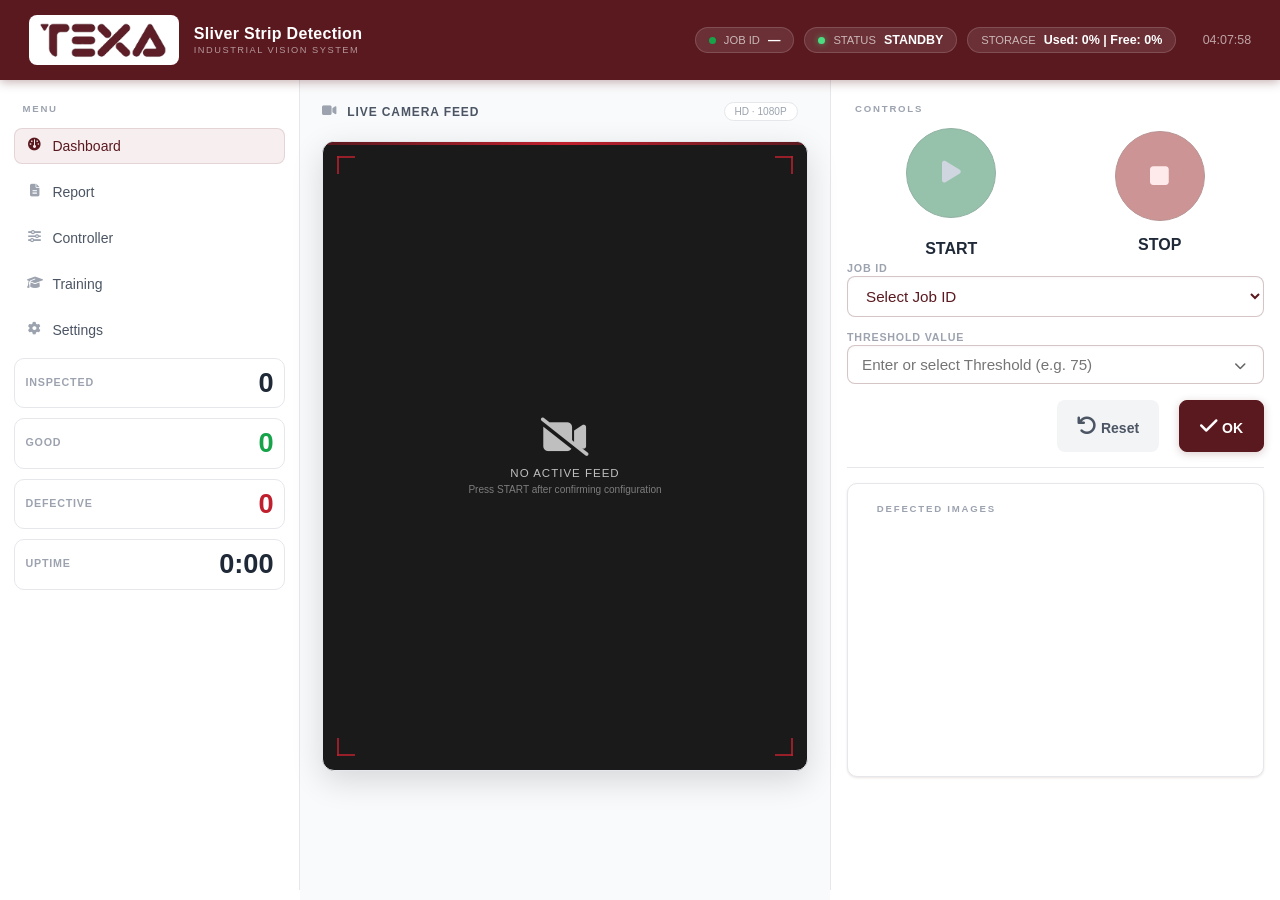
==== templates/index.html @ 08e56b97 "fix: clean up whitespace in index.html(test push)" ====
<!doctype html>
<html lang="en">
  <head>
    <meta charset="UTF-8" />
    <meta name="viewport" content="width=device-width, initial-scale=1.0" />
    <title>Sliver Strip Detection</title>
    <link rel="stylesheet" href="../static/css/all.min.css" />
    <link rel="stylesheet" href="../static/css/style.css" />
    <script src="qrc:///qtwebchannel/qwebchannel.js"></script>
  </head>
  <body>
    <!-- HEADER --> 
    <header>
      <div class="logo-icon">
        <a href="index.html">
          <img src="../static/img/logo/logo.png" alt="" />
        </a>
      </div> 
      <div class="brand">
        <div class="brand-name">Sliver Strip Detection</div>
        <div class="brand-sub">Industrial Vision System</div>
      </div>

      <div class="header-pills">
        <div class="pill">
          <span
            class="pill-dot"
            id="jobColorDot"
            style="background: #16a34a"
          ></span>
          <span class="pill-lbl">JOB ID</span>
          <span class="pill-val" id="jobIdLabel">—</span>
        </div>
        <div class="pill">
          <span class="pill-dot live" id="statusDot"></span>
          <span class="pill-lbl">STATUS</span>
          <span class="pill-val" id="statusLabel">STANDBY</span>
        </div>
        <div class="pill">
          <span class="pill-lbl">STORAGE</span>
          <span class="pill-val" id="storageLabel">Used: 0% | Free: 0%</span>
        </div>
        <!-- <div class="pill">
          <span class="pill-lbl">DEFECTS</span>
          <span class="pill-val" id="hdrDefects">0</span>
        </div> -->

        <!-- <div class="pill">
          <span class="pill-lbl">ACCURACY</span>
          <span class="pill-val">98.4%</span>
        </div> -->
      </div>

      <div class="hdr-clock" id="clock">--:--:--</div>
    </header>

    <!-- LAYOUT -->
    <div class="container">
      <!-- LEFT SIDEBAR -->
      <aside>
        <div class="sec-lbl">Menu</div>
        <a href="index.html" class="nav-btn active" id="menuDashboard">
          <i class="fa-solid fa-gauge"></i> Dashboard
        </a>
        <div class="nav-btn" onclick="bridge?.goReport()" id="menuReport">
          <i class="fas fa-file-lines"></i> Report
        </div>
        <button
          class="nav-btn"
          onclick="showToast('Controller panel opening...', 3000)"
          id="menuController"
        >
          <i class="fas fa-sliders"></i> Controller
        </button>
        <div _href="training.html" onclick="bridge?.goTraining()" class="nav-btn" id="menuTraining">
          <i class="fas fa-graduation-cap"></i> Training
        </div>
        <button class="nav-btn" onclick="openSettings()" id="menuSettings">
          <i class="fas fa-gear"></i> Settings
        </button>

        <div class="metrics-row">
          <div class="metric">
            <div class="m-label">Inspected</div>
            <div class="m-val" id="inspectedCount">0</div>
          </div>
          <div class="metric">
            <div class="m-label">Good</div>
            <div class="m-val good" id="goodCount">0</div>
          </div>
          <div class="metric">
            <div class="m-label">Defective</div>
            <div class="m-val bad" id="badCount">0</div>
          </div>
          <div class="metric">
            <div class="m-label">Uptime</div>
            <div class="m-val" id="uptimeVal">0:00</div>
          </div>
        </div>
      </aside>

      <!-- MAIN -->
      <main>
        <div class="feed-bar">
          <div class="feed-title">
            <i class="fas fa-video"></i> Live Camera Feed
          </div>
          <div class="badge-row">
            <span class="badge">HD · 1080P</span>
            <span class="badge live-badge" id="liveBadge" style="display: none">
              <i class="fas fa-circle" style="font-size: 0.42rem"></i> LIVE
            </span>
            <!-- <span class="badge">30 FPS</span> -->
          </div>
        </div>

        <div class="camera-wrap">
          <div class="cm tl"></div>
          <div class="cm tr"></div>
          <div class="cm bl"></div>
          <div class="cm br"></div>

          <div class="no-feed" id="noFeed">
            <i class="fas fa-video-slash"></i>
            <p>NO ACTIVE FEED</p>
            <span>Press START after confirming configuration</span>
          </div>

          <!-- Live Camera Feed - Changed to <video> for webcam -->
          <video
            id="videoFeed"
            autoplay
            playsinline
            style="
               display: none;
              position: absolute;
              inset: 0;
              width: 100%;
              height: 100%;
              object-fit: contain;
              z-index: 2;
            "
            alt="Live Camera Feed"
          ></video>
        </div>

        <!-- Defect Modal -->
        <div id="defectModal" class="modal">
          <div class="modal-box" style="width: 86%; max-width: 980px">
            <div class="modal-head">
              <i class="fas fa-bug"></i>
              <div class="modal-head-title">Defect Viewer</div>
              <div
                id="defectModalPosition"
                style="margin-left: auto; font-size: 0.9rem; opacity: 0.8"
              ></div>
            </div>
            <div
              class="modal-body"
              style="
                padding: 1rem;
                text-align: center;
                background: #0a0a0a;
                min-height: 60vh;
                display: flex;
                align-items: center;
                justify-content: center;
                position: relative;
              "
            >
              <button
                id="prevDefect"
                class="defect-nav prev"
                onclick="changeDefect(-1)"
              >
                <i class="fas fa-chevron-left"></i>
              </button>
              <div class="image-viewer" id="imageViewer"><img id="defectModalImage" /></div>
              <button
                id="nextDefect"
                class="defect-nav next"
                onclick="changeDefect(1)"
              >
                <i class="fas fa-chevron-right"></i>
              </button>
            </div>
            <div
              class="modal-foot"
              style="justify-content: space-between; padding: 1rem 1.5rem"
            >
              <div>
                <button id="resetBtn" class="btn-m primary">
                  <i class="fas fa-rotate-right"></i>
                </button>
                <button id="zoomInBtn" class="btn-m primary">
                  <i class="fas fa-search-plus"></i>
                </button>
                <button id="zoomOutBtn" class="btn-m primary">
                  <i class="fas fa-search-minus"></i>
                </button>
              </div>
              <div>
                <button class="btn-m ghost close" onclick="closeDefectModal()">
                  Close
                </button>
              </div>
            </div>
          </div>
        </div>
      </main>

      <!-- RIGHT SIDEBAR -->
      <aside class="right">
        <div class="sec-lbl">Controls</div>

        <div class="start_stop_flex">
          <div class="start_name_flex">
            <button
              class="btn-start"
              id="startBtn"
              onclick="startDetection()"
              disabled
            >
              <i class="fas fa-play"></i>
            </button>
            <p>Start</p>
          </div>
          <div class="start_name_flex">
            <button
              class="btn-stop"
              id="stopBtn"
              onclick="stopDetection()"
              disabled
            >
              <i class="fas fa-stop"></i>
            </button>
            <p>Stop</p>
          </div>
        </div>

        <div class="input_flex_div">
          <div>
            <label class="m-label mt-2">Job ID</label>
            <select
              id="jobIdInput"
              class="index_select"
             
            >
              <option value="" disabled selected hidden>Select Job ID</option>
              <!-- Options populated dynamically from bridge.getAppConfig() via JS -->
            </select>
          </div>

          <div>
            <label class="m-label mt-2">Threshold Value</label>

            <!-- Hybrid Threshold Container -->
            <div class="hybrid-threshold" style="position: relative">
              <input
                type="text"
                id="thresholdInput"
                class="index_input"
                placeholder="Enter or select Threshold (e.g. 75)"
                onkeypress="return onlyNumber(event);"
                oninput="this.value = this.value.replace(/[^0-9]/g, '')"
                autocomplete="off"
              />

              <button
                type="button"
                class="dropdown-arrow"
                onclick="toggleSuggestions()"
              >
                <i style="font-size: 12px" class="fas fa-chevron-down"></i>
              </button>

              <div
                id="thresholdSuggestionsDiv"
                class="custom-suggestions"
              ></div>
            </div>
          </div>
        </div>

        <!-- Save Button -->
        <!-- New OK + Reset Buttons -->
        <div
          style="
            margin-top: 16px;
            text-align: end;
            display: flex;
            gap: 10px;
            justify-content: flex-end;
          "
        >
          <button class="btn-m ghost" id="resetConfigBtn" onclick="resetConfig()">
            <i class="fas fa-undo"></i> Reset
          </button>
          <button class="btn-m primary" id="okBtn" onclick="confirmConfig()">
            <i class="fas fa-check"></i> OK
          </button>
        </div>

        <div class="divider mtb-3"></div>

        <div class="defects-section">
          <div class="feed-bar" style="margin-bottom: 0.6rem">
            <div class="sec-lbl">Defected Images</div>
          </div>
          <div
            style="position: relative; overflow-x: auto; padding-bottom: 10px"
          >
            <div
              class="defects-slider"
              id="defectsSlider"
              style="display: flex; flex-wrap: wrap; gap: 12px"
            >
              <!-- Thumbnails will be added by JS -->
            </div>
          </div>
        </div>
      </aside>
    </div>

    <!-- TOAST -->
    <div id="toast" class="toast"><span id="toastMessage"></span></div>

    <!-- SETTINGS MODAL -->
    <div id="settingsModal" class="modal">
      <div class="modal-box">
        <div class="modal-head">
          <i class="fas fa-gear"></i>
          <div class="modal-head-title">Detection Settings</div>
        </div>
        <div class="modal-body">
          <!-- Tabs -->
          <div class="modal-tabs">
            <button class="modal-tab active" onclick="switchTab('detection')">
              Detection Mode
            </button>
            <button class="modal-tab" onclick="switchTab('threshold')">
              Threshold
            </button>
          </div>
          <!-- Detection Mode Tab Content -->
          <div id="detectionTab" class="tab-content active">
            <span class="sel-lbl" style="display: block; margin-bottom: 8px"
              >Detection Mode</span
            >

            <div class="mode-toggle">
              <input
                type="radio"
                name="mode"
                id="modeDefault"
                value="default"
                checked
                onchange="toggleManual()"
              />
              <label for="modeDefault">Default</label>
              <input
                type="radio"
                name="mode"
                id="modeManual"
                value="manual"
                onchange="toggleManual()"
              />
              <label for="modeManual">Manual</label>
            </div>
            <div id="defaultInfo" style="margin: 12px 0 4px">
              <input
                type="text"
                id="currentModeDisplay"
                value="6.3.1"
                readonly
                style="
                  width: 100%;
                  padding: 11px 14px;
                  font-size: 0.95rem;
                  font-weight: 500;
                  border: 1px solid rgba(90, 25, 31, 0.25);
                  border-radius: 8px;
                  background: #fefefe;
                  color: var(--primary);
                  cursor: default;
                  box-shadow: inset 0 1px 3px rgba(0, 0, 0, 0.03);
                "
              />
              <p
                style="
                  font-size: 0.74rem;
                  color: var(--gray-500);
                  margin-top: 10px;
                  text-align: center;
                "
              >
                Mode is locked to Default in current system configuration
              </p>
            </div>
            <div id="manualControls" style="display: none">
              <div class="slider-block">
                <div class="slider-row">
                  <div class="slider-top">
                    <span class="slider-name">Exposure</span>
                    <input
                      type="number"
                      id="lowerValue"
                      class="slider-num"
                      value="35"
                      min="0"
                      max="100"
                      oninput="
                        document.getElementById('lowerSlider').value =
                          this.value
                      "
                    />
                  </div>
                  <input
                    type="range"
                    id="lowerSlider"
                    min="0"
                    max="100"
                    value="35"
                    oninput="
                      document.getElementById('lowerValue').value = this.value
                    "
                  />
                </div>
              </div>
            </div>
          </div>
          <!-- Threshold Tab Content -->
          <div id="thresholdTab" class="tab-content">
            <span class="sel-lbl" style="display: block; margin-bottom: 8px"
              >Threshold Value</span
            >
            <input
              type="number"
              id="thresholdValue"
              placeholder="Enter threshold value"
              style="
                width: 100%;
                padding: 11px 14px;
                font-size: 0.95rem;
                font-weight: 500;
                border: 1px solid rgba(90, 25, 31, 0.25);
                border-radius: 8px;
                background: #ffffff;
                color: var(--primary);
                box-shadow: inset 0 1px 3px rgba(0, 0, 0, 0.03);
              "
              value="75"
              min="0"
              max="100"
            />
            <p
              style="
                font-size: 0.74rem;
                color: var(--gray-500);
                margin-top: 10px;
              "
            >
              Adjust threshold value to control detection sensitivity. Higher
              values require more confidence.
            </p>
          </div>
        </div>
        <div class="modal-foot">
          <button class="btn-m ghost" onclick="closeSettings()">Cancel</button>
          <button class="btn-m primary" onclick="saveSettings()">
            Save Settings
          </button>
        </div>
      </div>
    </div>

    <!-- TRAINING MODAL -->
    <div id="trainingModal" class="modal">
      <div class="modal-box">
        <div class="done-body">
          <div class="done-icon"><i class="fas fa-check"></i></div>
          <div class="done-title">Training Complete</div>
          <div class="done-sub">
            Model trained successfully. Detection accuracy updated.
          </div>
        </div>
        <div class="modal-foot" style="justify-content: center">
          <button
            class="btn-m primary"
            onclick="
              document.getElementById('trainingModal').style.display = 'none'
            "
          >
            Done
          </button>
        </div>
      </div>
    </div>
    
    <script src="../static/script/index.js"></script>
  </body>
</html>
---- static/css/style.css ----
@font-face {
  font-family: "Inter";
  src: url("../fonts/Inter-Regular.woff2") format("woff2");
  font-weight: 400;
  font-style: normal;
}

@font-face {
  font-family: "Inter";
  src: url("../fonts/Inter-Medium.woff2") format("woff2");
  font-weight: 500;
}

@font-face {
  font-family: "Inter";
  src: url("../fonts/Inter-Bold.woff2") format("woff2");
  font-weight: 700;
}

:root {
  --primary: #5a191f;
  --primary-dark: #3e1016;
  --primary-mid: #7a2229;
  --primary-light: #f7eeef;
  --primary-xlight: #fdf5f5;
  --accent: #c0202e;
  --white: #ffffff;
  --gray-50: #f9fafb;
  --gray-100: #f3f4f6;
  --gray-200: #e5e7eb;
  --gray-400: #9ca3af;
  --gray-600: #4b5563;
  --gray-800: #1f2937;
  --green: #16a34a;
  --green-light: #dcfce7;
  --red-light: #fee2e2;
  --shadow-sm:
    0 1px 3px rgba(90, 25, 31, 0.08), 0 1px 2px rgba(90, 25, 31, 0.04);
  --shadow-md: 0 4px 12px rgba(90, 25, 31, 0.1);
  --shadow-lg: 0 10px 32px rgba(0, 0, 0, 0.14);
}

* {
  margin: 0;
  padding: 0;
  box-sizing: border-box;
}

a {
  text-decoration: none;
}

body {
  font-family: "Inter", sans-serif;
  background: var(--white);
  color: var(--gray-800);
  min-height: 100vh;
  display: flex;
  flex-direction: column;
}

/* ─── HEADER ─── */
header {
  background: var(--primary);
  color: var(--white);
  height: 80px;
  padding: 0 1.8rem;
  display: flex;
  align-items: center;
  box-shadow: 0 2px 10px rgba(90, 25, 31, 0.35);
  position: relative;
  z-index: 10;
  flex-shrink: 0;
}

.logo-icon {
  margin-right: 15px;
  width: 150px;
  height: 50px;
  background: rgb(255 255 255);
  border: 1px solid rgba(255, 255, 255, 0.22);
  border-radius: 8px;
  display: flex;
  align-items: center;
  justify-content: center;
  font-size: 1rem;
  flex-shrink: 0;
}

.logo-icon img {
  width: 100%;
  height: auto;
}

.brand {
  display: flex;
  flex-direction: column;
  line-height: 1.25;
}

.brand-name {
  font-size: 1rem;
  font-weight: 700;
  letter-spacing: 0.3px;
}

.brand-sub {
  font-family: "Inter", sans-serif;
  font-size: 0.58rem;
  opacity: 0.55;
  letter-spacing: 1.5px;
  text-transform: uppercase;
  margin-top: 1px;
}

.header-pills {
  display: flex;
  margin-right: 10px;
  margin-left: auto;
}

.pill {
  margin-right: 10px;
  display: flex;
  align-items: center;
  background: rgba(255, 255, 255, 0.1);
  border: 1px solid rgba(255, 255, 255, 0.15);
  border-radius: 20px;
  padding: 5px 13px;
  font-size: 0.78rem;
  font-weight: 500;
}

.pill-dot {
  width: 7px;
  height: 7px;
  border-radius: 50%;
  background: rgba(255, 255, 255, 0.35);
  flex-shrink: 0;
  margin-right: 8px;
}

.pill-dot.live {
  background: #4ade80;
  box-shadow: 0 0 6px rgba(74, 222, 128, 0.6);
  animation: blink 2s ease-in-out infinite;
  margin-right: 8px;
}

@keyframes blink {
  0%,
  100% {
    opacity: 1;
  }

  50% {
    opacity: 0.3;
  }
}

.pill-lbl {
  opacity: 0.65;
  font-size: 0.7rem;
}

.pill-val {
  font-weight: 600;
  margin-left: 8px;
}

.hdr-clock {
  font-family: "Inter", sans-serif;
  font-size: 0.78rem;
  opacity: 0.6;
  margin-left: 0.4rem;
}

/* ─── LAYOUT ─── */
.container {
  flex: 1;
  display: grid;
  grid-template-columns: 200px 1fr 250px;
  min-height: 0;
}

/* ─── SIDEBAR ─── */
aside {
  background: var(--white);
  border-right: 1px solid var(--gray-200);
  padding: 1.3rem 0.9rem;
  display: flex;
  flex-direction: column;
  margin-bottom: 10px;
}

aside.right {
  border-right: none;
  border-left: 1px solid var(--gray-200);
  padding: 1.3rem 1rem;
}

.sec-lbl {
  font-size: 0.6rem;
  font-weight: 600;
  letter-spacing: 1.8px;
  text-transform: uppercase;
  color: var(--gray-400);
  padding: 0 8px;
  margin: 10px 0 4px;
}

.sec-lbl:first-child {
  margin-top: 2px;
  padding-bottom: 10px;
}

.nav-btn {
  background: transparent;
  border: 1px solid transparent;
  color: var(--gray-600);
  padding: 9px 12px;
  font-family: "Inter", sans-serif;
  font-size: 0.875rem;
  font-weight: 500;
  border-radius: 8px;
  cursor: pointer;
  transition: all 0.18s ease;
  text-align: left;
  display: flex;
  align-items: center;
  margin-bottom: 10px;
  width: 100%;
}

.nav-btn i {
  width: 15px;
  text-align: center;
  font-size: 0.8rem;
  color: var(--gray-400);
  transition: color 0.18s;
  margin-right: 10px;
}

.nav-btn.active {
  background: var(--primary-light);
  border-color: rgba(90, 25, 31, 0.12);
  color: var(--primary);
}

.nav-btn.active i {
  color: var(--primary);
}

.nav-btn:hover {
  background: var(--primary-light);
  border-color: rgba(90, 25, 31, 0.12);
  color: var(--primary);
}

.nav-btn:hover i {
  color: var(--primary);
}

.divider {
  height: 1px;
  background: var(--gray-200);
  margin: 8px 0;
}

/* ─── MAIN ─── */
main {
  background: var(--gray-50);
  padding: 1.4rem;
  display: flex;
  flex-direction: column;

  min-width: 0;
  /* Critical: prevents grid blowout when flex children want to grow */
}

.feed-bar {
  display: flex;
  align-items: center;
  justify-content: space-between;
  margin-bottom: 20px;
}

.feed-title {
  font-size: 0.75rem;
  font-weight: 600;
  color: var(--gray-600);
  text-transform: uppercase;
  letter-spacing: 0.9px;
  display: flex;
  align-items: center;
}

.feed-title i {
  color: var(--gray-400);
  font-size: 0.8rem;
  margin-right: 10px;
}

.badge-row {
  display: flex;
}

.badge {
  font-family: "Inter", sans-serif;
  font-size: 0.63rem;
  padding: 3px 10px;
  border-radius: 20px;
  border: 1px solid var(--gray-200);
  color: var(--gray-400);
  background: var(--white);
  margin-right: 10px;
}

.badge.live-badge {
  background: var(--green-light);
  border-color: #86efac;
  color: var(--green);
  display: none;
  align-items: center;
}

.badge.live-badge i {
  margin-right: 10px;
}

/* Camera wrap */
.camera-wrap {
  background: #1a1a1a;
  border-radius: 12px;
  overflow: hidden;
  position: relative;
  /* ─── Key changes ─── */
  width: 100%;
  height: 70vh; /* ← main request */
  min-height: 360px; /* safety minimum on small screens */
  max-height: 85vh; /* prevent taking absurd space on ultra-tall screens */
  display: flex; /* better centering */
  align-items: center;
  justify-content: center;
  box-shadow: var(--shadow-lg);
  border: 1px solid var(--gray-200);
}

/* Top accent stripe */
.camera-wrap::before {
  content: "";
  position: absolute;
  top: 0;
  left: 0;
  right: 0;
  height: 3px;
  z-index: 3;
  background: linear-gradient(
    90deg,
    var(--primary),
    var(--accent),
    var(--primary)
  );
}

/* Corner marks */
.cm {
  position: absolute;
  width: 18px;
  height: 18px;
  z-index: 4;
  pointer-events: none;
}

.cm::before,
.cm::after {
  content: "";
  position: absolute;
  background: var(--accent);
  opacity: 0.75;
}

.cm.tl {
  top: 14px;
  left: 14px;
}

.cm.tl::before {
  width: 2px;
  height: 100%;
  top: 0;
  left: 0;
}

.cm.tl::after {
  height: 2px;
  width: 100%;
  top: 0;
  left: 0;
}

.cm.tr {
  top: 14px;
  right: 14px;
}

.cm.tr::before {
  width: 2px;
  height: 100%;
  top: 0;
  right: 0;
}

.cm.tr::after {
  height: 2px;
  width: 100%;
  top: 0;
  right: 0;
}

.cm.bl {
  bottom: 14px;
  left: 14px;
}

.cm.bl::before {
  width: 2px;
  height: 100%;
  bottom: 0;
  left: 0;
}

.cm.bl::after {
  height: 2px;
  width: 100%;
  bottom: 0;
  left: 0;
}

.cm.br {
  bottom: 14px;
  right: 14px;
}

.cm.br::before {
  width: 2px;
  height: 100%;
  bottom: 0;
  right: 0;
}

.cm.br::after {
  height: 2px;
  width: 100%;
  bottom: 0;
  right: 0;
}

.no-feed,
#videoFeed {
  grid-area: 1 / 1 / 2 / 2;
  width: 100%;
  height: 100%;
  object-fit: contain;
  display: flex;
  align-items: center;
  justify-content: center;
  flex-direction: column;
}

#videoFeed {
  display: none; /* controlled by JS */

  max-width: 100%;
  max-height: 100%;
  object-fit: contain;
  background: #000;
}

.no-feed i {
  font-size: 2.4rem;
  color: #bfbfbf;
}

.no-feed p {
  font-family: "Inter", sans-serif;
  font-size: 0.72rem;
  letter-spacing: 1px;
  color: #bfbfbf;
  margin-top: 10px;
}

.no-feed span {
  margin-top: 5px;
  font-size: 0.63rem;
  opacity: 0.6;
  color: #bfbfbf;
}

/* ─── METRICS ─── */
.metrics-row {
  display: grid;
  grid-template-columns: repeat(1, 1fr);
  /* max-height: 150px; */
  overflow: auto;
}

/* scrollbar width */
.metrics-row::-webkit-scrollbar {
  width: 6px; /* thin */
}

/* track */
.metrics-row::-webkit-scrollbar-track {
  background: #f1f1f1;
}

/* thumb */
.metrics-row::-webkit-scrollbar-thumb {
  background: #7a1818;
  border-radius: 10px;
}

/* hover */
.metrics-row::-webkit-scrollbar-thumb:hover {
  background: #5c1111;
}

.metric {
  margin-bottom: 10px;
  background: var(--white);
  border: 1px solid var(--gray-200);
  border-radius: 10px;
  padding: 10px;
  /* box-shadow: var(--shadow-sm); */
  transition:
    box-shadow 0.2s,
    border-color 0.2s;
  display: flex;
  align-items: center;
  justify-content: space-between;
}

.metric:last-child {
  margin-right: 0px;
}

.metric:hover {
  box-shadow: var(--shadow-md);
  border-color: rgba(90, 25, 31, 0.15);
}

.m-label {
  font-size: 0.67rem;
  font-weight: 600;
  color: var(--gray-400);
  text-transform: uppercase;
  letter-spacing: 0.8px;
  margin-bottom: 3px;
}

.m-val {
  font-family: "Inter", sans-serif;
  font-size: 1.7rem;
  font-weight: 700;
  color: var(--gray-800);
  line-height: 1.05;
}

.m-val.good {
  color: var(--green);
}

.m-val.bad {
  color: var(--accent);
}

.m-note {
  font-size: 0.7rem;
  color: var(--gray-400);
  margin-top: 1px;
}

/* ─── RIGHT SIDEBAR ─── */
.btn-start {
  height: 65px;
  width: 65px;
  background: var(--primary);
  color: var(--white);
  border: 1px solid var(--primary);
  padding: 10px 14px;
  border-radius: 30px;
  font-family: "Inter", sans-serif;
  font-size: 0.9rem;
  font-weight: 600;
  cursor: pointer;
  display: flex;
  align-items: center;
  justify-content: center;
  transition: all 0.2s;
  /* box-shadow: 0 3px 10px rgba(90, 25, 31, .28); */
  margin-bottom: 7px;
  /* letter-spacing: .2px; */
}

.btn-start:hover {
  background: white;
  color: var(--primary);
  /* box-shadow: 0 5px 16px rgba(90, 25, 31, .38); */
  transform: translateY(-1px);
}

.btn-start i {
  font-size: 25px;
}

.btn-stop i {
  font-size: 25px;
}

.start_stop_flex {
  display: flex;
  justify-content: space-around;
  align-items: center;
}

.btn-stop {
  height: 65px;
  width: 65px;
  background: var(--red-light);
  border-color: #fca5a5;
  border: 1px solid var(--gray-200);
  padding: 10px 14px;
  border-radius: 30px;
  font-family: "Inter", sans-serif;
  font-size: 0.875rem;
  font-weight: 500;
  cursor: pointer;
  display: flex;
  align-items: center;
  justify-content: center;
  transition: all 0.2s;
  color: var(--accent);
}

.btn-stop:hover {
  background: var(--white);
  color: var(--gray-600);
}

.sel-lbl {
  font-size: 0.63rem;
  font-weight: 600;
  color: var(--gray-400);
  text-transform: uppercase;
  letter-spacing: 1.2px;
  display: block;
  margin-bottom: 5px;
}

select.cam-select {
  width: 100%;
  background: var(--white);
  border: 1px solid var(--gray-200);
  color: var(--gray-800);
  padding: 9px 30px 9px 11px;
  font-family: "Inter", sans-serif;
  font-size: 0.85rem;
  border-radius: 8px;
  cursor: pointer;
  outline: none;
  appearance: none;
  -webkit-appearance: none;
  background-image: url("data:image/svg+xml,%3Csvg xmlns='http://www.w3.org/2000/svg' width='12' height='12' viewBox='0 0 24 24' fill='none' stroke='%239ca3af' stroke-width='2'%3E%3Cpath d='M6 9l6 6 6-6'/%3E%3C/svg%3E");
  background-repeat: no-repeat;
  background-position: right 10px center;
  box-shadow: var(--shadow-sm);
  transition: border-color 0.2s;
}

select.cam-select:focus {
  border-color: var(--primary);
  box-shadow: 0 0 0 3px rgba(90, 25, 31, 0.08);
}

.stat-card {
  background: var(--gray-50);
  border: 1px solid var(--gray-200);
  border-radius: 8px;
  padding: 0.75rem 0.95rem;
  margin-bottom: 6px;
}

.sc-lbl {
  font-size: 0.63rem;
  font-weight: 600;
  color: var(--gray-400);
  text-transform: uppercase;
  letter-spacing: 1px;
  margin-bottom: 2px;
}

.sc-val {
  font-family: "Inter", sans-serif;
  font-size: 1.15rem;
  font-weight: 600;
  color: var(--gray-800);
}

.pbar {
  height: 4px;
  background: var(--gray-200);
  border-radius: 4px;
  margin-top: 6px;
  overflow: hidden;
}

.pbar-fill {
  height: 100%;
  border-radius: 4px;
  background: var(--primary);
  transition: width 0.5s ease;
}

.pbar-fill.green {
  background: var(--green);
}

.log-box {
  background: var(--white);
  border: 1px solid var(--gray-200);
  border-radius: 8px;
  padding: 0.6rem 0.75rem;
  font-family: "Inter", sans-serif;
  font-size: 0.63rem;
  color: var(--gray-400);
  line-height: 1.9;
  max-height: 118px;
  overflow-y: auto;
}

/* ─── TOAST ─── */
.toast {
  position: fixed;
  bottom: 26px;
  left: 50%;
  transform: translateX(-50%) translateY(60px);
  background: var(--primary);
  color: var(--white);
  padding: 12px 24px;
  border-radius: 8px;
  box-shadow: 0 8px 24px rgba(90, 25, 31, 0.32);
  z-index: 1000;
  display: none;
  font-size: 0.875rem;
  font-weight: 500;
  min-width: 270px;
  text-align: center;
  transition: transform 0.3s ease;
}

.toast.show {
  transform: translateX(-50%) translateY(0);
}

/* ─── MODAL ─── */
.modal {
  position: fixed;
  inset: 0;
  transform: translate(-50%, -50%);
  left: 50%;
  top: 50%;
  width: 100%;
  height: 100%;
  background: rgba(31, 41, 55, 0.42);
  display: none;
  align-items: center;
  justify-content: center;
  z-index: 2000;
  backdrop-filter: blur(3px);
}

.modal-box {
  background: var(--white);
  border-radius: 14px;
  width: 460px;
  max-width: 92%;
  box-shadow: 0 20px 60px rgba(0, 0, 0, 0.2);
  overflow: hidden;
}

.modal-head {
  background: var(--primary);
  padding: 1.25rem 1.5rem;
  display: flex;
  align-items: center;
  color: var(--white);
}

.modal-head i {
  margin-right: 10px;
  font-size: 0.95rem;
  opacity: 0.8;
}

.modal-head-title {
  font-size: 0.95rem;
  font-weight: 700;
  letter-spacing: 0.3px;
}

.modal-body {
  padding: 1.5rem;
}

.modal-foot {
  padding: 0.9rem 1.5rem 1.3rem;
  display: flex;
  justify-content: flex-end;
  margin-right: 10px;
  border-top: 1px solid var(--gray-100);
}

.modal-foot button {
  margin-right: 15px;
}

/* Modal Tabs */
.modal-tabs {
  display: flex;
  border-bottom: 2px solid var(--gray-100);
  margin: 0 -1.5rem 1.5rem;
}

.modal-tab {
  flex: 1;
  padding: 0.875rem 1rem;
  background: none;
  border: none;
  color: var(--gray-600);
  font-size: 0.875rem;
  font-weight: 500;
  cursor: pointer;
  border-bottom: 2px solid transparent;
  margin-bottom: -2px;
  transition: all 0.2s ease;
}

.modal-tab:hover {
  background: var(--gray-50);
  color: var(--primary);
}

.modal-tab.active {
  color: var(--primary);
  border-bottom-color: var(--primary);
  font-weight: 600;
}

.tab-content {
  display: none;
}

.tab-content.active {
  display: block;
}

/* Mode toggle */
.mode-toggle {
  display: flex;
  background: var(--gray-100);
  border: 1px solid var(--gray-200);
  border-radius: 9px;
  padding: 4px;
}

.mode-toggle input[type="radio"] {
  display: none;
}

.mode-toggle label {
  margin-right: 10px;
  flex: 1;
  text-align: center;
  padding: 10px;
  border-radius: 6px;
  font-size: 0.875rem;
  font-weight: 500;
  color: var(--gray-600);
  cursor: pointer;
  transition: all 0.2s;
  user-select: none;
}

.mode-toggle input[type="radio"]:checked + label {
  background: var(--primary);
  color: var(--white);
  box-shadow: var(--shadow-sm);
}

/* Sliders */
.slider-block {
  margin-top: 1.1rem;
  display: flex;
  flex-direction: column;
}

.slider-row {
  display: flex;
  flex-direction: column;
  margin-bottom: 10px;
}

.slider-top {
  display: flex;
  justify-content: space-between;
  align-items: center;
  margin-bottom: 10px;
}

.slider-name {
  font-size: 0.8rem;
  font-weight: 500;
  color: var(--gray-600);
  margin-bottom: 10px;
}

.slider-num {
  width: 58px;
  text-align: center;
  border: 1px solid var(--gray-200);
  border-radius: 6px;
  padding: 4px 6px;
  font-family: "Inter", sans-serif;
  font-size: 0.78rem;
  color: var(--gray-800);
  outline: none;
  transition: border-color 0.2s;
}

.slider-num:focus {
  border-color: var(--primary);
}

/* Enhanced Range Slider Styling */
input[type="range"] {
  -webkit-appearance: none;
  appearance: none;
  width: 100%;
  height: 8px;
  border-radius: 8px;
  background: var(--gray-200);
  /* default empty track color */
  outline: none;
  cursor: pointer;
  transition: background 0.2s ease;
}

/* WebKit browsers (Chrome, Safari, Edge) */
input[type="range"]::-webkit-slider-runnable-track {
  height: 8px;
  border-radius: 8px;
}

input[type="range"]::-webkit-slider-thumb {
  -webkit-appearance: none;
  appearance: none;
  width: 22px;
  height: 22px;
  border-radius: 50%;
  background: white;
  border: 3px solid var(--primary);
  cursor: pointer;
  box-shadow: 0 2px 8px rgba(90, 25, 31, 0.3);
  margin-top: -7px;
  /* centers thumb vertically */
  transition: all 0.2s ease;
}

input[type="range"]::-webkit-slider-thumb:hover {
  transform: scale(1.15);
  border-color: var(--accent);
  box-shadow: 0 3px 12px rgba(90, 25, 31, 0.4);
}

/* Firefox */
input[type="range"]::-moz-range-track {
  height: 8px;
  border-radius: 8px;
  background: var(--gray-200);
}

input[type="range"]::-moz-range-progress {
  height: 8px;
  border-radius: 8px;
  background: var(--primary);
}

input[type="range"]::-moz-range-thumb {
  width: 22px;
  height: 22px;
  border-radius: 50%;
  background: white;
  border: 3px solid var(--primary);
  cursor: pointer;
  box-shadow: 0 2px 8px rgba(90, 25, 31, 0.3);
}

/* Dynamic fill for WebKit (Chrome/Edge/Safari) */
input[type="range"] {
  background: linear-gradient(
    to right,
    var(--primary) 0%,
    var(--primary) var(--value, 35%),
    var(--gray-200) var(--value, 35%),
    var(--gray-200) 100%
  );
}

/* Hover version */
/* input[type="range"]:hover {
      background: linear-gradient(to right,
          var(--primary-mid) 0%,
          var(--primary-mid) var(--value, 35%),
          var(--gray-300) var(--value, 35%),
          var(--gray-300) 100%);
    } */

/* Buttons */
.btn-m {
  padding: 15px 20px;
  border: none;
  border-radius: 8px;
  font-family: "Inter", sans-serif;
  font-size: 0.875rem;
  font-weight: 600;
  cursor: pointer;
  transition: all 0.2s;
}
.btn-m i {
  font-size: 20px;
}
.btn-m.primary {
  background: var(--primary);
  color: var(--white);
  box-shadow: 0 2px 8px rgba(90, 25, 31, 0.22);
  border: 1px solid var(--primary);
}

.btn-m.primary:hover {
  background: white;
  color: var(--primary);
}

.btn-m.ghost {
  background: var(--gray-100);
  color: var(--gray-600);
}

.btn-m.ghost:hover {
  background: var(--accent);
  color: var(--gray-200);
}
.btn-m.ghost.close {
  border: 2px solid var(--accent);
  font-size: 20px;
}
/* Training done */
.done-body {
  padding: 2rem 1.5rem;
  text-align: center;
}

.done-icon {
  width: 58px;
  height: 58px;
  background: var(--green-light);
  border: 3px solid #0fa844;
  border-radius: 50%;
  display: flex;
  align-items: center;
  justify-content: center;
  margin: 0 auto 1rem;
  color: var(--green);
  font-size: 1.4rem;
}

.done-title {
  font-size: 1.35rem;
  font-weight: 700;
  margin-bottom: 6px;
}

.done-sub {
  font-size: 16px;
  color: var(--gray-400);
}

/* Defects Slider Section */
.defects-section {
  background: white;
  border-radius: 10px;
  padding: 1.1rem 1.3rem;
  border: 1px solid var(--gray-200);
  box-shadow: var(--shadow-sm);
  overflow: hidden;
  /* padding-bottom: 50px; */
  position: relative;
}

.defects-slider {
  display: flex;
  /* flex-direction: column; */
  width: 100%;
  min-width: 0;
  flex-wrap: nowrap;
  height: 210px;
  overflow: auto;
  padding: 8px 4px 12px 4px;
  scroll-behavior: smooth;
  -webkit-overflow-scrolling: touch;
  scrollbar-width: thin;
  scrollbar-color: var(--primary) var(--gray-100);
  user-select: none;
  scroll-snap-type: y mandatory;
}

.defects-slider::-webkit-scrollbar {
  height: 8px;
}

.defects-slider::-webkit-scrollbar-track {
  background: var(--gray-100);
  border-radius: 4px;
}

.defects-slider::-webkit-scrollbar-thumb {
  background: var(--primary);
  border-radius: 4px;
  border: 2px solid var(--gray-100);
}

.defects-slider::-webkit-scrollbar-thumb:hover {
  background: var(--accent);
}

/* Defect Thumbnail with Snap Scroll */
.defect-thumb {
  flex: 0 0 140px;
  /* width: 140px; */
  margin-bottom: 10px;
  height: 100px;
  background: #0f0f0f;
  border-radius: 8px;
  overflow: hidden;
  position: relative;
  display: grid;
  place-items: center;
  cursor: pointer;
  scroll-snap-align: start;
  transition: all 0.2s ease;
  border: 2px solid transparent;
}

.defect-thumb:last-child {
  margin-bottom: 0;
}

.defect-thumb:hover {
  border-color: var(--primary);
  box-shadow: 0 4px 12px rgba(192, 32, 46, 0.25);
}

.defect-thumb img {
  width: 100%;
  height: 100%;
  object-fit: cover;
  display: block;
  background: #111;
}

.defect-thumb::after {
  content: "DEFECT";
  position: absolute;
  bottom: 8px;
  left: 50%;
  transform: translateX(-50%);
  background: var(--accent);
  color: white;
  font-size: 0.68rem;
  font-weight: 600;
  padding: 3px 10px;
  border-radius: 10px;
  box-shadow: 0 1px 4px rgba(0, 0, 0, 0.4);
}

.defect-empty {
  color: #6b7280;
  font-size: 0.9rem;
  text-align: center;
  padding: 2.5rem 1rem;
  background: #f9fafb;
  border-radius: 8px;
  border: 1px dashed #d1d5db;
  min-height: 140px;
  display: flex;
  align-items: center;
  justify-content: center;
  width: 100%;
}

/* Modal navigation arrows */
.defect-nav {
  position: absolute;
  top: 50%;
  transform: translateY(-50%);
  background: rgba(0, 0, 0, 0.5);
  color: white;
  border: none;
  width: 48px;
  height: 48px;
  border-radius: 50%;
  font-size: 1.4rem;
  cursor: pointer;
  display: flex;
  align-items: center;
  justify-content: center;
  opacity: 0.7;
  transition: all 0.2s;
  z-index: 10;
}

.defect-nav:hover {
  background: rgba(192, 32, 46, 0.7);
  opacity: 1;
}

.defect-nav.prev {
  left: 16px;
}

.defect-nav.next {
  right: 16px;
}

.defect-nav:disabled,
.defect-nav[hidden] {
  display: none;
}

/* Enhanced Slider Navigation Arrows */
.slider-arrow {
  position: absolute;
  bottom: -35%;
  transform: translateY(-50%);
  width: 40px;
  height: 40px;
  background: linear-gradient(
    135deg,
    var(--primary) 0%,
    var(--primary-dark) 100%
  );
  color: white;
  border: none;
  border-radius: 50%;
  font-size: 1.1rem;
  font-weight: 600;
  cursor: pointer;
  z-index: 5;
  display: flex;
  align-items: center;
  justify-content: center;
  box-shadow:
    0 4px 12px rgba(90, 25, 31, 0.3),
    0 0 0 0 rgba(90, 25, 31, 0.2);
  transition: all 0.3s cubic-bezier(0.4, 0, 0.2, 1);
  backdrop-filter: blur(4px);
  border: 1px solid rgba(255, 255, 255, 0.1);
}

.slider-arrow:hover {
  background: linear-gradient(135deg, var(--accent) 0%, #d00000 100%);
  transform: translateY(-50%) scale(1.1);
  box-shadow:
    0 6px 20px rgba(192, 32, 46, 0.5),
    0 0 0 4px rgba(192, 32, 46, 0.15);
  border-color: rgba(255, 255, 255, 0.2);
}

.slider-arrow:active {
  transform: translateY(-50%) scale(0.95);
  box-shadow: 0 2px 8px rgba(192, 32, 46, 0.4);
}

.slider-arrow.prev {
  right: 4pc;
}

.slider-arrow.next {
  right: 1pc;
}

.slider-arrow:disabled {
  opacity: 0.3;
  cursor: not-allowed;
  background: linear-gradient(135deg, var(--gray-400) 0%, var(--gray-600) 100%);
  pointer-events: none;
}

.slider-arrow:disabled:hover {
  transform: translateY(-50%) scale(1);
  box-shadow: 0 4px 12px rgba(90, 25, 31, 0.3);
}

.mtb-3 {
  margin-bottom: 15px;
  margin-top: 15px;
}

.btn-m.delete {
  background-color: red;
  color: rgb(255, 255, 255);
  padding: 10px 20px;
  border: 1px solid #ff0000;
}

.btn-m.delete:hover {
  background-color: rgb(255, 255, 255);
  color: red;
  padding: 10px 20px;
  border: 1px solid red;
}

.start_name_flex {
  display: flex;
  flex-direction: column;
  align-items: center;
}

.start_name_flex p {
  font-size: 16px;
  font-weight: 800;
  text-transform: uppercase;
  margin-top: 15px;
}

/*  */
:disabled,
[disabled] {
  opacity: 0.55 !important; /* reduced visibility */
  cursor: not-allowed !important; /* no pointer hand */
  user-select: none; /* can't select text */
  pointer-events: none !important; /* blocks all clicks/hovers */
}

/* ────────────────────────────────────────────────
   Buttons - different styles for start / stop / save
───────────────────────────────────────────────── */
.btn-start:disabled,
.btn-start[disabled] {
  background: #2f855a !important; /* darker green */
  color: #a0aec0 !important;
  border-color: #276749 !important;
  box-shadow: none !important;
  opacity: 0.5 !important;
}

.btn-stop:disabled,
.btn-stop[disabled] {
  background: #9b2c2c !important; /* darker red */
  color: #fed7d7 !important;
  border-color: #742a2a !important;
  box-shadow: none !important;
  opacity: 0.5 !important;
}

.btn-m.primary:disabled,
.btn-m.primary[disabled],
#saveConfigBtn:disabled {
  background: linear-gradient(145deg, #4a5568, #2d3748) !important;
  color: #a0aec0 !important;
  border-color: #4a5568 !important;
  cursor: not-allowed !important;
  opacity: 0.6 !important;
  box-shadow: none !important;
}

/* Inputs & Selects */
.index_input:disabled,
.index_select:disabled {
  background: #2d3748 !important; /* dark background */
  color: #a0aec0 !important;
  border-color: #4a5568 !important;
  cursor: not-allowed;
  opacity: 0.65;
}

/* Optional: make placeholder more visible when disabled */
.index_input:disabled::placeholder {
  color: #718096;
}

/* Make labels look disabled too (optional but improves UX) */
.m-label:has(+ :disabled),
.m-label:has(+ .index_select:disabled) {
  opacity: 0.6;
  color: #a0aec0;
}

/* If you have hover/focus styles - disable them */
.btn-start:hover:disabled,
.btn-stop:hover:disabled,
.btn-m:hover:disabled {
  transform: none !important;
  box-shadow: none !important;
  filter: none !important;
}
.index_input {
  width: 100%;
  padding: 10px 14px;
  font-size: 0.95rem;
  font-weight: 500;
  border: 1px solid rgba(90, 25, 31, 0.25);
  border-radius: 8px;
  background: #ffffff;
  color: var(--primary);
  box-shadow: inset 0 1px 3px rgba(0, 0, 0, 0.03);
}
.index_select {
  width: 100%;
  padding: 10px 14px;
  font-size: 0.95rem;
  font-weight: 500;
  border: 1px solid rgba(90, 25, 31, 0.25);
  border-radius: 8px;
  margin-bottom: 10px;
  background: #ffffff;
  color: var(--primary);
  box-shadow: inset 0 1px 3px rgba(0, 0, 0, 0.03);
}

.hybrid-threshold {
  position: relative;
  width: 100%;
}

.hybrid-threshold input {
  width: 100%;
  padding-right: 40px; /* space for arrow */
}

.dropdown-arrow {
  position: absolute;
  right: 8px;
  top: 50%;
  transform: translateY(-50%);
  background: none;
  border: none;
  font-size: 1.1rem;
  cursor: pointer;
  color: #666;
  padding: 0 6px;
}

.custom-suggestions {
  display: none;
  position: absolute;
  top: 100%;
  left: 0;
  right: 0;
  background: white;
  border: 1px solid #ccc;
  border-top: none;
  border-radius: 0 0 6px 6px;
  max-height: 220px;
  overflow-y: auto;
  z-index: 1000;
  box-shadow: 0 4px 12px rgba(0, 0, 0, 0.15);
}

.custom-suggestions div {
  padding: 10px 12px;
  cursor: pointer;
}

.custom-suggestions div:hover {
  background: #16a34a;
  color: white;
}

.hybrid-threshold input:focus {
  border-color: #16a34a;
  box-shadow: 0 0 0 3px rgba(22, 163, 74, 0.15);
}

.hybrid-threshold {
  position: relative;
  width: 100%;
}

.hybrid-threshold input {
  width: 100%;
  padding-right: 40px; /* space for arrow */
  box-sizing: border-box;
}

.dropdown-arrow {
  position: absolute;
  right: 10px;
  top: 50%;
  transform: translateY(-50%);
  background: none;
  border: none;
  font-size: 1.2rem;
  cursor: pointer;
  color: #666;
  padding: 0 8px;
  z-index: 2;
}

.custom-suggestions {
  display: none;
  position: absolute;
  top: 100%; /* Right below the input */
  left: 0;
  right: 0;
  background: white;
  border: 1px solid #ccc;
  border-top: none;
  border-radius: 0 0 6px 6px;
  max-height: 220px;
  overflow-y: auto;
  z-index: 1000;
  box-shadow: 0 4px 12px rgba(0, 0, 0, 0.15);
  margin-top: 2px;
}

.custom-suggestions div {
  padding: 10px 14px;
  cursor: pointer;
  font-size: 0.95rem;
}

.custom-suggestions div:hover {
  background: #16a34a;
  color: white;
}

/* <style> */
.hybrid-threshold {
  position: relative;
  width: 100%;
}

.hybrid-threshold input {
  width: 100%;
  padding-right: 40px; /* space for arrow */
}

.dropdown-arrow {
  position: absolute;
  right: 8px;
  top: 50%;
  transform: translateY(-50%);
  background: none;
  border: none;
  font-size: 1.1rem;
  cursor: pointer;
  color: #666;
  padding: 0 6px;
}

.custom-suggestions {
  display: none;
  position: absolute;
  top: 100%;
  left: 0;
  right: 0;
  background: white;
  border: 1px solid #ccc;
  border-top: none;
  border-radius: 0 0 6px 6px;
  max-height: 220px;
  overflow-y: auto;
  z-index: 1000;
  box-shadow: 0 4px 12px rgba(0, 0, 0, 0.15);
}

.custom-suggestions div {
  padding: 10px 12px;
  cursor: pointer;
}

.custom-suggestions div:hover {
  background: #16a34a;
  color: white;
}

.hybrid-threshold input:focus {
  border-color: #16a34a;
  box-shadow: 0 0 0 3px rgba(22, 163, 74, 0.15);
}

.hybrid-threshold {
  position: relative;
  width: 100%;
}

.hybrid-threshold input {
  width: 100%;
  padding-right: 40px; /* space for arrow */
  box-sizing: border-box;
}

.dropdown-arrow {
  position: absolute;
  right: 10px;
  top: 50%;
  transform: translateY(-50%);
  background: none;
  border: none;
  font-size: 1.2rem;
  cursor: pointer;
  color: #666;
  padding: 0 8px;
  z-index: 2;
}

.custom-suggestions {
  display: none;
  position: absolute;
  top: 100%; /* Right below the input */
  left: 0;
  right: 0;
  background: white;
  border: 1px solid #ccc;
  border-top: none;
  border-radius: 0 0 6px 6px;
  max-height: 220px;
  overflow-y: auto;
  z-index: 1000;
  box-shadow: 0 4px 12px rgba(0, 0, 0, 0.15);
  margin-top: 2px;
}

.custom-suggestions div {
  padding: 10px 14px;
  cursor: pointer;
  font-size: 0.95rem;
}

.custom-suggestions div:hover {
  background: #16a34a;
  color: white;
}
.defect-thumb {
  margin-left: 10px;
  margin-right: 10px;
}
.btn-m.ghost {
  margin-right: 10px;
}
/* </style> */
@media screen and (min-width: 1250px) {
  .container {
    grid-template-columns: 300px 1fr 450px;
  }
  .btn-start {
    height: 90px;
    width: 90px;
    border-radius: 55px;
  }
  .btn-stop {
    height: 90px;
    width: 90px;
    border-radius: 55px;
  }
}
.image-viewer {
  width: 100%;
  height: 68vh;
  overflow: hidden;
  display: flex;
  align-items: center;
  justify-content: center;
  cursor: grab;
}

.image-viewer.dragging {
  cursor: grabbing;
}

#defectModalImage {
  max-width: 100%;
  max-height: 100%;
  object-fit: contain;
  transition: transform 0.1s ease;
  user-select: none;
  pointer-events: none;
}
.image-viewer {
  cursor: grab;
}

.image-viewer.dragging {
  cursor: grabbing;
}

.defect-thumb img {
  width: 100%;
  height: auto;
  object-fit: contain;
  display: block;
}
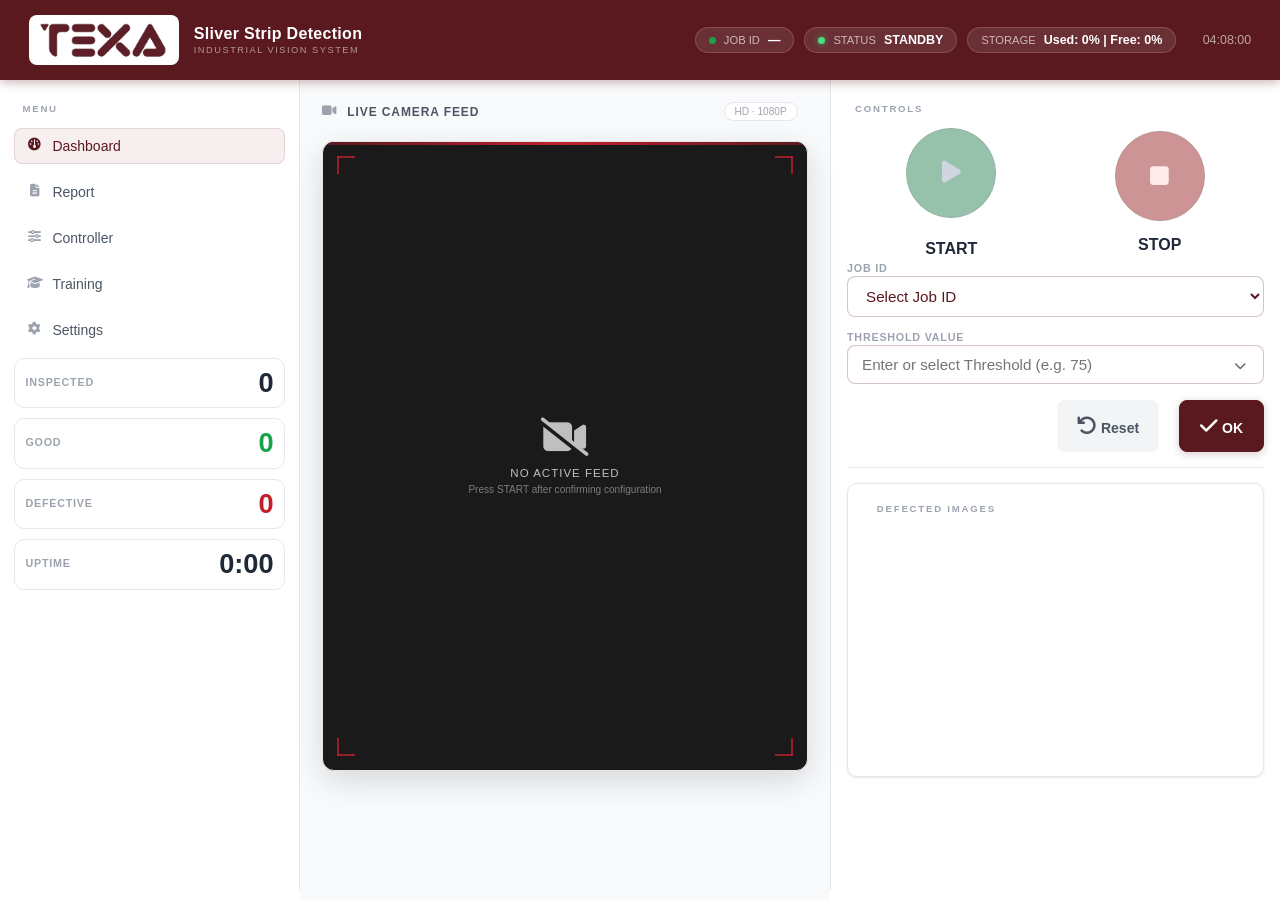
==== commit 77e43cd8: "Enhance defect modal functionality: add restart button and navigation control" ====
--- a/templates/index.html
+++ b/templates/index.html
@@ -200,8 +200,8 @@
                 </button>
               </div>
               <div>
-                <button class="btn-m ghost close" onclick="closeDefectModal()">
-                  Close
+                <button class="btn-m ghost close" id="modalRestartBtn" onclick="restartFromModal()">
+                  <i class="fas fa-rotate-right"></i> Restart
                 </button>
               </div>
             </div>
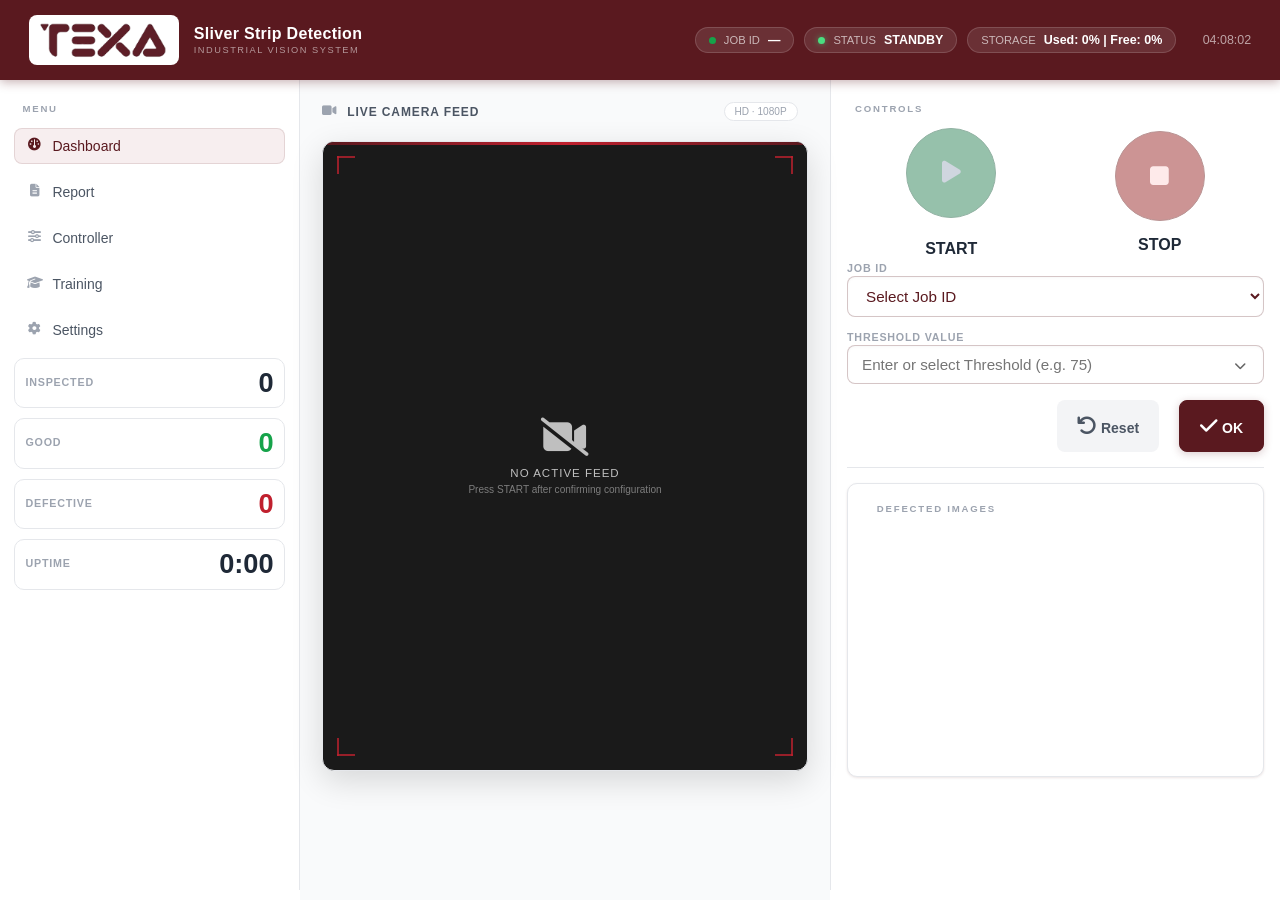
==== commit 62781561: "off the warning process" ====
--- a/templates/index.html
+++ b/templates/index.html
@@ -201,7 +201,7 @@
               </div>
               <div>
                 <button class="btn-m ghost close" id="modalRestartBtn" onclick="restartFromModal()">
-                  <i class="fas fa-rotate-right"></i> Restart
+                  <i class="fas fa-rotate-right"></i> Reset
                 </button>
               </div>
             </div>
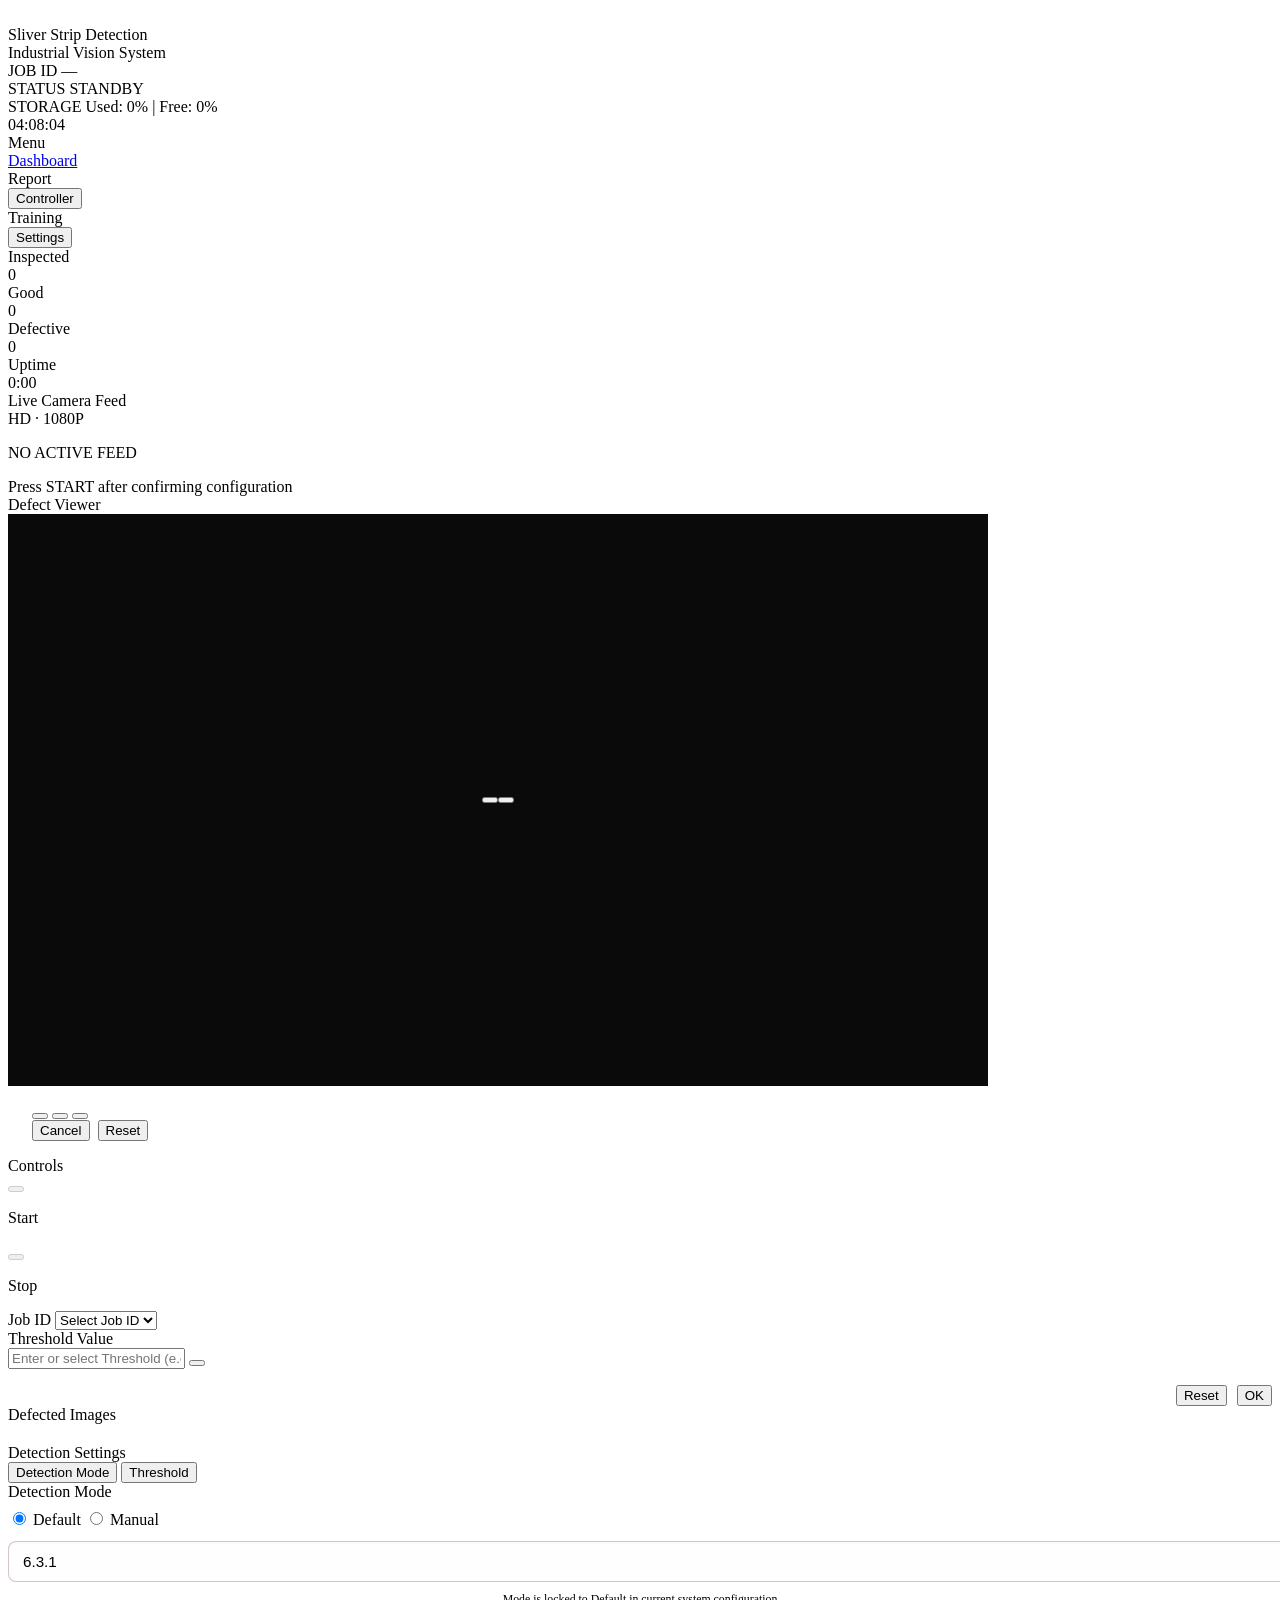
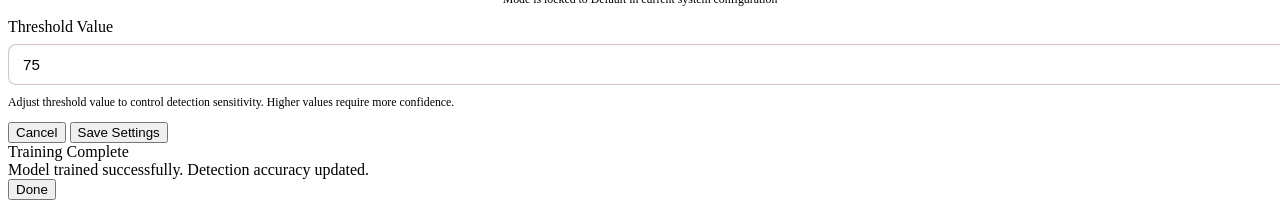
==== commit 65322080: "Enhance defect modal UI: hide Cancel button during live alerts and adjust button layout" ====
--- a/templates/index.html
+++ b/templates/index.html
@@ -9,13 +9,13 @@
     <script src="qrc:///qtwebchannel/qwebchannel.js"></script>
   </head>
   <body>
-    <!-- HEADER --> 
+    <!-- HEADER -->
     <header>
       <div class="logo-icon">
         <a href="index.html">
           <img src="../static/img/logo/logo.png" alt="" />
         </a>
-      </div> 
+      </div>
       <div class="brand">
         <div class="brand-name">Sliver Strip Detection</div>
         <div class="brand-sub">Industrial Vision System</div>
@@ -72,7 +72,12 @@
         >
           <i class="fas fa-sliders"></i> Controller
         </button>
-        <div _href="training.html" onclick="bridge?.goTraining()" class="nav-btn" id="menuTraining">
+        <div
+          _href="training.html"
+          onclick="bridge?.goTraining()"
+          class="nav-btn"
+          id="menuTraining"
+        >
           <i class="fas fa-graduation-cap"></i> Training
         </div>
         <button class="nav-btn" onclick="openSettings()" id="menuSettings">
@@ -132,7 +137,7 @@
             autoplay
             playsinline
             style="
-               display: none;
+              display: none;
               position: absolute;
               inset: 0;
               width: 100%;
@@ -175,7 +180,9 @@
               >
                 <i class="fas fa-chevron-left"></i>
               </button>
-              <div class="image-viewer" id="imageViewer"><img id="defectModalImage" /></div>
+              <div class="image-viewer" id="imageViewer">
+                <img id="defectModalImage" />
+              </div>
               <button
                 id="nextDefect"
                 class="defect-nav next"
@@ -200,9 +207,22 @@
                 </button>
               </div>
               <div>
-                <button class="btn-m ghost close" id="modalRestartBtn" onclick="restartFromModal()">
-                  <i class="fas fa-rotate-right"></i> Reset
-                </button>
+                <div style="display: flex; gap: 0.5rem">
+                  <button
+                    class="btn-m ghost"
+                    id="modalCancelBtn"
+                    onclick="closeDefectModal()"
+                  >
+                    Cancel
+                  </button>
+                  <button
+                    class="btn-m ghost close"
+                    id="modalRestartBtn"
+                    onclick="restartFromModal()"
+                  >
+                    <i class="fas fa-rotate-right"></i> Reset
+                  </button>
+                </div>
               </div>
             </div>
           </div>
@@ -241,11 +261,7 @@
         <div class="input_flex_div">
           <div>
             <label class="m-label mt-2">Job ID</label>
-            <select
-              id="jobIdInput"
-              class="index_select"
-             
-            >
+            <select id="jobIdInput" class="index_select">
               <option value="" disabled selected hidden>Select Job ID</option>
               <!-- Options populated dynamically from bridge.getAppConfig() via JS -->
             </select>
@@ -293,7 +309,11 @@
             justify-content: flex-end;
           "
         >
-          <button class="btn-m ghost" id="resetConfigBtn" onclick="resetConfig()">
+          <button
+            class="btn-m ghost"
+            id="resetConfigBtn"
+            onclick="resetConfig()"
+          >
             <i class="fas fa-undo"></i> Reset
           </button>
           <button class="btn-m primary" id="okBtn" onclick="confirmConfig()">
@@ -496,7 +516,7 @@
         </div>
       </div>
     </div>
-    
+
     <script src="../static/script/index.js"></script>
   </body>
-</html>+</html>
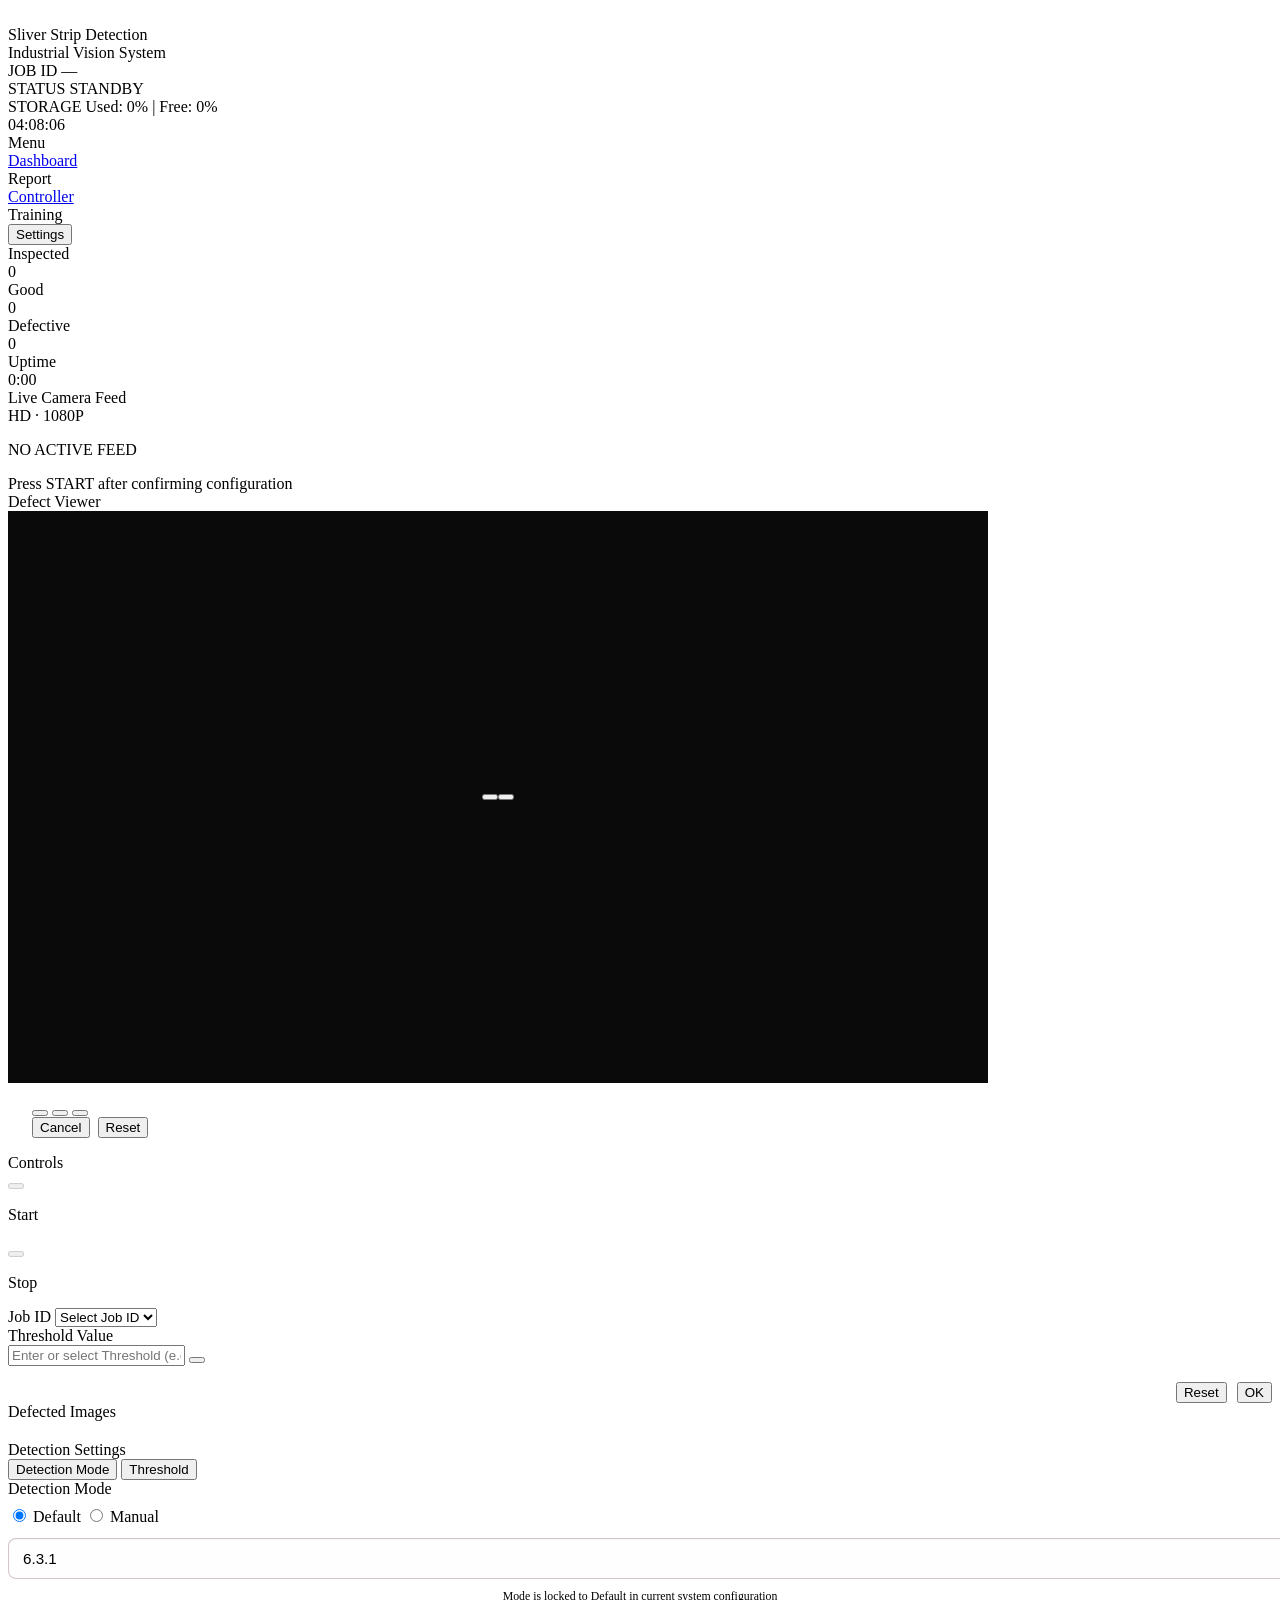
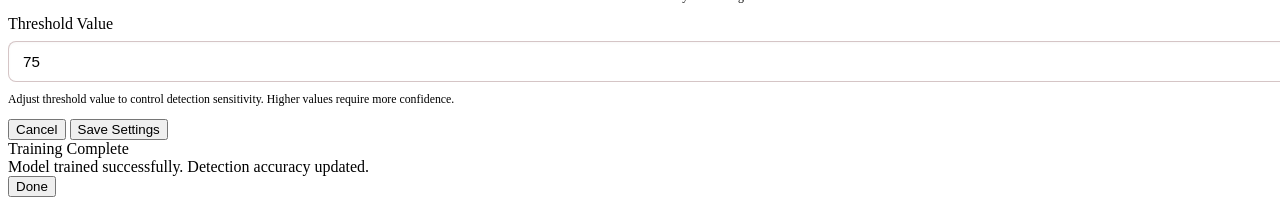
==== commit 68f9f3d5: "Add controller HTML template for Sliver Strip Detection interface" ====
--- a/templates/index.html
+++ b/templates/index.html
@@ -65,19 +65,14 @@
         <div class="nav-btn" onclick="bridge?.goReport()" id="menuReport">
           <i class="fas fa-file-lines"></i> Report
         </div>
-        <button
+        <a
           class="nav-btn"
-          onclick="showToast('Controller panel opening...', 3000)"
-          id="menuController"
+          href="controller.html"
+          
         >
           <i class="fas fa-sliders"></i> Controller
-        </button>
-        <div
-          _href="training.html"
-          onclick="bridge?.goTraining()"
-          class="nav-btn"
-          id="menuTraining"
-        >
+      </a>
+        <div _href="training.html" onclick="bridge?.goTraining()" class="nav-btn" id="menuTraining">
           <i class="fas fa-graduation-cap"></i> Training
         </div>
         <button class="nav-btn" onclick="openSettings()" id="menuSettings">
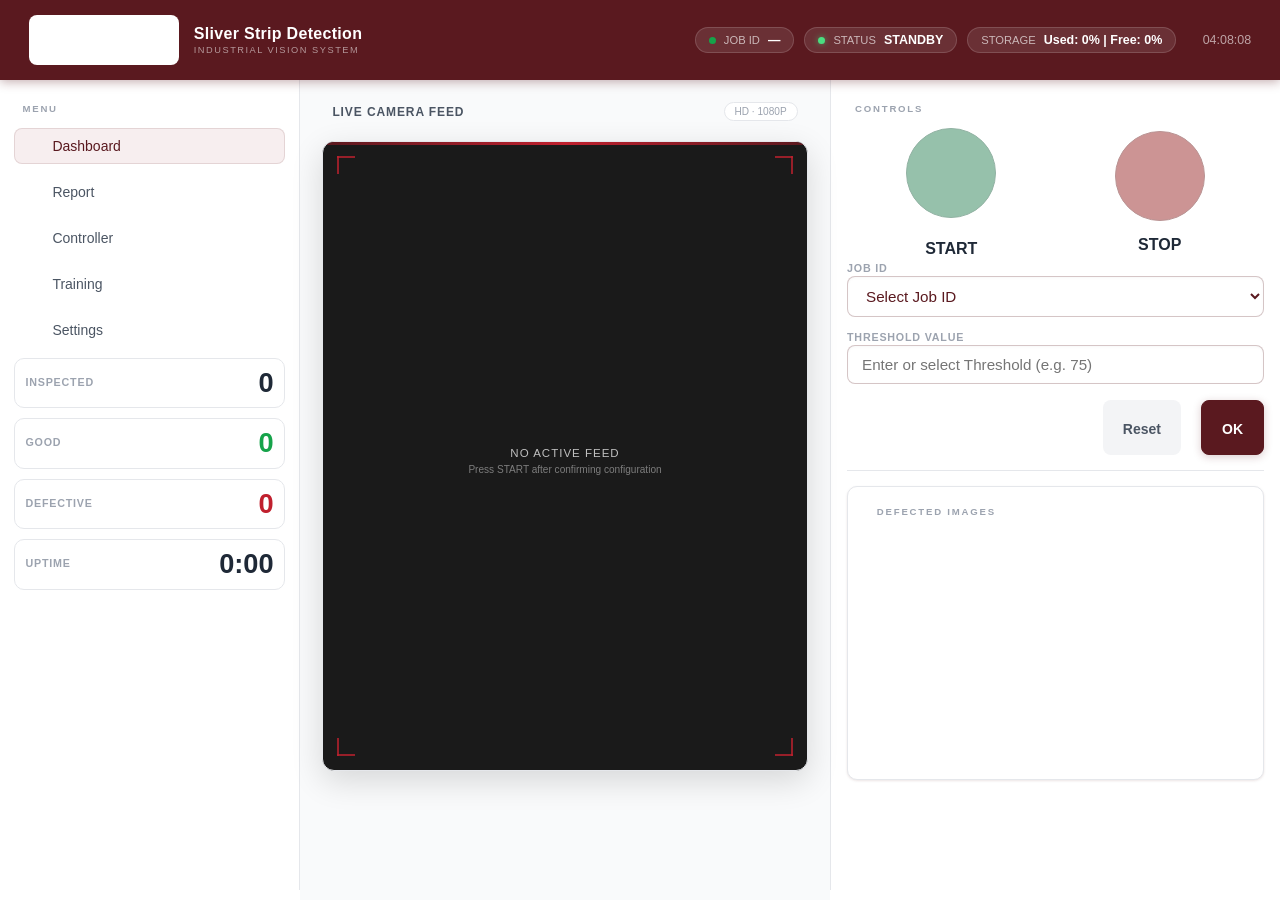
==== commit a326d4fb: "updated prediction interval timing, shift form" ====
--- a/templates/index.html
+++ b/templates/index.html
@@ -356,12 +356,15 @@
             <button class="modal-tab" onclick="switchTab('threshold')">
               Threshold
             </button>
+            <button class="modal-tab active" onclick="switchTab('shift')">
+              Shift Timing
+            </button>
           </div>
           <!-- Detection Mode Tab Content -->
-          <div id="detectionTab" class="tab-content active">
-            <span class="sel-lbl" style="display: block; margin-bottom: 8px"
-              >Detection Mode</span
-            >
+          <!-- <div id="detectionTab" class="tab-content active"> -->
+          <div id="detectionTab" class="tab-content">
+            <span class="sel-lbl" style="display: block; margin-bottom: 8px">
+              Detection Mode</span>
 
             <div class="mode-toggle">
               <input
@@ -479,6 +482,71 @@
               values require more confidence.
             </p>
           </div>
+          <!-- Shift Timing Tab Content -->
+          <div id="shiftTab" class="tab-content active">
+            <span class="sel-lbl" style="display: block; margin-bottom: 8px">
+              Create / Update Shift Timing
+            </span>
+
+            <div class="form-field">
+              <label for="shiftName">
+                Shift Name <span style="color: #ef233c">*</span>
+              </label>
+              <input
+                type="text"
+                id="shiftName"
+                placeholder="e.g. Shift 1"
+                autocomplete="off"
+              />
+            </div>
+
+            <div class="form-field">
+              <label for="shiftStart">
+                Start Time <span style="color: #ef233c">*</span>
+              </label>
+              <input type="time" id="shiftStart" />
+            </div>
+
+            <div class="form-field">
+              <label for="shiftEnd">
+                End Time <span style="color: #ef233c">*</span>
+              </label>
+              <input type="time" id="shiftEnd" />
+            </div>
+
+            <button
+              class="btn-m primary"
+              type="button"
+              onclick="saveShiftTiming()"
+              style="width: 100%; margin-top: 8px"
+            >
+              <i class="fas fa-save"></i> Save Shift
+            </button>
+
+            <div style="margin-top: 18px">
+              <span class="sel-lbl" style="display: block; margin-bottom: 8px">
+                Shift List
+              </span>
+
+              <div style="max-height: 220px; overflow-y: auto">
+                <table class="shift-table">
+                  <thead>
+                    <tr>
+                      <th>Shift</th>
+                      <th>Start</th>
+                      <th>End</th>
+                      <th>Status</th>
+                    </tr>
+                  </thead>
+                  <tbody id="shiftTableBody">
+                    <tr>
+                      <td colspan="4">Loading shifts...</td>
+                    </tr>
+                  </tbody>
+                </table>
+              </div>
+            </div>
+          </div>
         </div>
         <div class="modal-foot">
           <button class="btn-m ghost" onclick="closeSettings()">Cancel</button>
@@ -513,5 +581,6 @@
     </div>
 
     <script src="../static/script/index.js"></script>
+    <script src="../static/script/settings_common.js"></script>
   </body>
 </html>
--- a/static/css/style.css
+++ b/static/css/style.css
@@ -0,0 +1,1767 @@
+@font-face {
+  font-family: "Inter";
+  src: url("../fonts/Inter-Regular.woff2") format("woff2");
+  font-weight: 400;
+  font-style: normal;
+}
+
+@font-face {
+  font-family: "Inter";
+  src: url("../fonts/Inter-Medium.woff2") format("woff2");
+  font-weight: 500;
+}
+
+@font-face {
+  font-family: "Inter";
+  src: url("../fonts/Inter-Bold.woff2") format("woff2");
+  font-weight: 700;
+}
+
+:root {
+  --primary: #5a191f;
+  --primary-dark: #3e1016;
+  --primary-mid: #7a2229;
+  --primary-light: #f7eeef;
+  --primary-xlight: #fdf5f5;
+  --accent: #c0202e;
+  --white: #ffffff;
+  --gray-50: #f9fafb;
+  --gray-100: #f3f4f6;
+  --gray-200: #e5e7eb;
+  --gray-400: #9ca3af;
+  --gray-600: #4b5563;
+  --gray-800: #1f2937;
+  --green: #16a34a;
+  --green-light: #dcfce7;
+  --red-light: #fee2e2;
+  --shadow-sm:
+    0 1px 3px rgba(90, 25, 31, 0.08), 0 1px 2px rgba(90, 25, 31, 0.04);
+  --shadow-md: 0 4px 12px rgba(90, 25, 31, 0.1);
+  --shadow-lg: 0 10px 32px rgba(0, 0, 0, 0.14);
+}
+
+* {
+  margin: 0;
+  padding: 0;
+  box-sizing: border-box;
+}
+
+a {
+  text-decoration: none;
+}
+
+body {
+  font-family: "Inter", sans-serif;
+  background: var(--white);
+  color: var(--gray-800);
+  min-height: 100vh;
+  display: flex;
+  flex-direction: column;
+}
+
+/* ─── HEADER ─── */
+header {
+  background: var(--primary);
+  color: var(--white);
+  height: 80px;
+  padding: 0 1.8rem;
+  display: flex;
+  align-items: center;
+  box-shadow: 0 2px 10px rgba(90, 25, 31, 0.35);
+  position: relative;
+  z-index: 10;
+  flex-shrink: 0;
+}
+
+.logo-icon {
+  margin-right: 15px;
+  width: 150px;
+  height: 50px;
+  background: rgb(255 255 255);
+  border: 1px solid rgba(255, 255, 255, 0.22);
+  border-radius: 8px;
+  display: flex;
+  align-items: center;
+  justify-content: center;
+  font-size: 1rem;
+  flex-shrink: 0;
+}
+
+.logo-icon img {
+  width: 100%;
+  height: auto;
+}
+
+.brand {
+  display: flex;
+  flex-direction: column;
+  line-height: 1.25;
+}
+
+.brand-name {
+  font-size: 1rem;
+  font-weight: 700;
+  letter-spacing: 0.3px;
+}
+
+.brand-sub {
+  font-family: "Inter", sans-serif;
+  font-size: 0.58rem;
+  opacity: 0.55;
+  letter-spacing: 1.5px;
+  text-transform: uppercase;
+  margin-top: 1px;
+}
+
+.header-pills {
+  display: flex;
+  margin-right: 10px;
+  margin-left: auto;
+}
+
+.pill {
+  margin-right: 10px;
+  display: flex;
+  align-items: center;
+  background: rgba(255, 255, 255, 0.1);
+  border: 1px solid rgba(255, 255, 255, 0.15);
+  border-radius: 20px;
+  padding: 5px 13px;
+  font-size: 0.78rem;
+  font-weight: 500;
+}
+
+.pill-dot {
+  width: 7px;
+  height: 7px;
+  border-radius: 50%;
+  background: rgba(255, 255, 255, 0.35);
+  flex-shrink: 0;
+  margin-right: 8px;
+}
+
+.pill-dot.live {
+  background: #4ade80;
+  box-shadow: 0 0 6px rgba(74, 222, 128, 0.6);
+  animation: blink 2s ease-in-out infinite;
+  margin-right: 8px;
+}
+
+@keyframes blink {
+  0%,
+  100% {
+    opacity: 1;
+  }
+
+  50% {
+    opacity: 0.3;
+  }
+}
+
+.pill-lbl {
+  opacity: 0.65;
+  font-size: 0.7rem;
+}
+
+.pill-val {
+  font-weight: 600;
+  margin-left: 8px;
+}
+
+.hdr-clock {
+  font-family: "Inter", sans-serif;
+  font-size: 0.78rem;
+  opacity: 0.6;
+  margin-left: 0.4rem;
+}
+
+/* ─── LAYOUT ─── */
+.container {
+  flex: 1;
+  display: grid;
+  grid-template-columns: 200px 1fr 250px;
+  min-height: 0;
+}
+
+/* ─── SIDEBAR ─── */
+aside {
+  background: var(--white);
+  border-right: 1px solid var(--gray-200);
+  padding: 1.3rem 0.9rem;
+  display: flex;
+  flex-direction: column;
+  margin-bottom: 10px;
+}
+
+aside.right {
+  border-right: none;
+  border-left: 1px solid var(--gray-200);
+  padding: 1.3rem 1rem;
+}
+
+.sec-lbl {
+  font-size: 0.6rem;
+  font-weight: 600;
+  letter-spacing: 1.8px;
+  text-transform: uppercase;
+  color: var(--gray-400);
+  padding: 0 8px;
+  margin: 10px 0 4px;
+}
+
+.sec-lbl:first-child {
+  margin-top: 2px;
+  padding-bottom: 10px;
+}
+
+.nav-btn {
+  background: transparent;
+  border: 1px solid transparent;
+  color: var(--gray-600);
+  padding: 9px 12px;
+  font-family: "Inter", sans-serif;
+  font-size: 0.875rem;
+  font-weight: 500;
+  border-radius: 8px;
+  cursor: pointer;
+  transition: all 0.18s ease;
+  text-align: left;
+  display: flex;
+  align-items: center;
+  margin-bottom: 10px;
+  width: 100%;
+}
+
+.nav-btn i {
+  width: 15px;
+  text-align: center;
+  font-size: 0.8rem;
+  color: var(--gray-400);
+  transition: color 0.18s;
+  margin-right: 10px;
+}
+
+.nav-btn.active {
+  background: var(--primary-light);
+  border-color: rgba(90, 25, 31, 0.12);
+  color: var(--primary);
+}
+
+.nav-btn.active i {
+  color: var(--primary);
+}
+
+.nav-btn:hover {
+  background: var(--primary-light);
+  border-color: rgba(90, 25, 31, 0.12);
+  color: var(--primary);
+}
+
+.nav-btn:hover i {
+  color: var(--primary);
+}
+
+.divider {
+  height: 1px;
+  background: var(--gray-200);
+  margin: 8px 0;
+}
+
+/* ─── MAIN ─── */
+main {
+  background: var(--gray-50);
+  padding: 1.4rem;
+  display: flex;
+  flex-direction: column;
+
+  min-width: 0;
+  /* Critical: prevents grid blowout when flex children want to grow */
+}
+
+.feed-bar {
+  display: flex;
+  align-items: center;
+  justify-content: space-between;
+  margin-bottom: 20px;
+}
+
+.feed-title {
+  font-size: 0.75rem;
+  font-weight: 600;
+  color: var(--gray-600);
+  text-transform: uppercase;
+  letter-spacing: 0.9px;
+  display: flex;
+  align-items: center;
+}
+
+.feed-title i {
+  color: var(--gray-400);
+  font-size: 0.8rem;
+  margin-right: 10px;
+}
+
+.badge-row {
+  display: flex;
+}
+
+.badge {
+  font-family: "Inter", sans-serif;
+  font-size: 0.63rem;
+  padding: 3px 10px;
+  border-radius: 20px;
+  border: 1px solid var(--gray-200);
+  color: var(--gray-400);
+  background: var(--white);
+  margin-right: 10px;
+}
+
+.badge.live-badge {
+  background: var(--green-light);
+  border-color: #86efac;
+  color: var(--green);
+  display: none;
+  align-items: center;
+}
+
+.badge.live-badge i {
+  margin-right: 10px;
+}
+
+/* Camera wrap */
+.camera-wrap {
+  background: #1a1a1a;
+  border-radius: 12px;
+  overflow: hidden;
+  position: relative;
+  /* ─── Key changes ─── */
+  width: 100%;
+  height: 70vh; /* ← main request */
+  min-height: 360px; /* safety minimum on small screens */
+  max-height: 85vh; /* prevent taking absurd space on ultra-tall screens */
+  display: flex; /* better centering */
+  align-items: center;
+  justify-content: center;
+  box-shadow: var(--shadow-lg);
+  border: 1px solid var(--gray-200);
+}
+
+/* Top accent stripe */
+.camera-wrap::before {
+  content: "";
+  position: absolute;
+  top: 0;
+  left: 0;
+  right: 0;
+  height: 3px;
+  z-index: 3;
+  background: linear-gradient(
+    90deg,
+    var(--primary),
+    var(--accent),
+    var(--primary)
+  );
+}
+
+/* Corner marks */
+.cm {
+  position: absolute;
+  width: 18px;
+  height: 18px;
+  z-index: 4;
+  pointer-events: none;
+}
+
+.cm::before,
+.cm::after {
+  content: "";
+  position: absolute;
+  background: var(--accent);
+  opacity: 0.75;
+}
+
+.cm.tl {
+  top: 14px;
+  left: 14px;
+}
+
+.cm.tl::before {
+  width: 2px;
+  height: 100%;
+  top: 0;
+  left: 0;
+}
+
+.cm.tl::after {
+  height: 2px;
+  width: 100%;
+  top: 0;
+  left: 0;
+}
+
+.cm.tr {
+  top: 14px;
+  right: 14px;
+}
+
+.cm.tr::before {
+  width: 2px;
+  height: 100%;
+  top: 0;
+  right: 0;
+}
+
+.cm.tr::after {
+  height: 2px;
+  width: 100%;
+  top: 0;
+  right: 0;
+}
+
+.cm.bl {
+  bottom: 14px;
+  left: 14px;
+}
+
+.cm.bl::before {
+  width: 2px;
+  height: 100%;
+  bottom: 0;
+  left: 0;
+}
+
+.cm.bl::after {
+  height: 2px;
+  width: 100%;
+  bottom: 0;
+  left: 0;
+}
+
+.cm.br {
+  bottom: 14px;
+  right: 14px;
+}
+
+.cm.br::before {
+  width: 2px;
+  height: 100%;
+  bottom: 0;
+  right: 0;
+}
+
+.cm.br::after {
+  height: 2px;
+  width: 100%;
+  bottom: 0;
+  right: 0;
+}
+
+.no-feed,
+#videoFeed {
+  grid-area: 1 / 1 / 2 / 2;
+  width: 100%;
+  height: 100%;
+  object-fit: contain;
+  display: flex;
+  align-items: center;
+  justify-content: center;
+  flex-direction: column;
+}
+
+#videoFeed {
+  display: none; /* controlled by JS */
+
+  max-width: 100%;
+  max-height: 100%;
+  object-fit: contain;
+  background: #000;
+}
+
+.no-feed i {
+  font-size: 2.4rem;
+  color: #bfbfbf;
+}
+
+.no-feed p {
+  font-family: "Inter", sans-serif;
+  font-size: 0.72rem;
+  letter-spacing: 1px;
+  color: #bfbfbf;
+  margin-top: 10px;
+}
+
+.no-feed span {
+  margin-top: 5px;
+  font-size: 0.63rem;
+  opacity: 0.6;
+  color: #bfbfbf;
+}
+
+/* ─── METRICS ─── */
+.metrics-row {
+  display: grid;
+  grid-template-columns: repeat(1, 1fr);
+  /* max-height: 150px; */
+  overflow: auto;
+}
+
+/* scrollbar width */
+.metrics-row::-webkit-scrollbar {
+  width: 6px; /* thin */
+}
+
+/* track */
+.metrics-row::-webkit-scrollbar-track {
+  background: #f1f1f1;
+}
+
+/* thumb */
+.metrics-row::-webkit-scrollbar-thumb {
+  background: #7a1818;
+  border-radius: 10px;
+}
+
+/* hover */
+.metrics-row::-webkit-scrollbar-thumb:hover {
+  background: #5c1111;
+}
+
+.metric {
+  margin-bottom: 10px;
+  background: var(--white);
+  border: 1px solid var(--gray-200);
+  border-radius: 10px;
+  padding: 10px;
+  /* box-shadow: var(--shadow-sm); */
+  transition:
+    box-shadow 0.2s,
+    border-color 0.2s;
+  display: flex;
+  align-items: center;
+  justify-content: space-between;
+}
+
+.metric:last-child {
+  margin-right: 0px;
+}
+
+.metric:hover {
+  box-shadow: var(--shadow-md);
+  border-color: rgba(90, 25, 31, 0.15);
+}
+
+.m-label {
+  font-size: 0.67rem;
+  font-weight: 600;
+  color: var(--gray-400);
+  text-transform: uppercase;
+  letter-spacing: 0.8px;
+  margin-bottom: 3px;
+}
+
+.m-val {
+  font-family: "Inter", sans-serif;
+  font-size: 1.7rem;
+  font-weight: 700;
+  color: var(--gray-800);
+  line-height: 1.05;
+}
+
+.m-val.good {
+  color: var(--green);
+}
+
+.m-val.bad {
+  color: var(--accent);
+}
+
+.m-note {
+  font-size: 0.7rem;
+  color: var(--gray-400);
+  margin-top: 1px;
+}
+
+/* ─── RIGHT SIDEBAR ─── */
+.btn-start {
+  height: 65px;
+  width: 65px;
+  background: var(--primary);
+  color: var(--white);
+  border: 1px solid var(--primary);
+  padding: 10px 14px;
+  border-radius: 30px;
+  font-family: "Inter", sans-serif;
+  font-size: 0.9rem;
+  font-weight: 600;
+  cursor: pointer;
+  display: flex;
+  align-items: center;
+  justify-content: center;
+  transition: all 0.2s;
+  /* box-shadow: 0 3px 10px rgba(90, 25, 31, .28); */
+  margin-bottom: 7px;
+  /* letter-spacing: .2px; */
+}
+
+.btn-start:hover {
+  background: white;
+  color: var(--primary);
+  /* box-shadow: 0 5px 16px rgba(90, 25, 31, .38); */
+  transform: translateY(-1px);
+}
+
+.btn-start i {
+  font-size: 25px;
+}
+
+.btn-stop i {
+  font-size: 25px;
+}
+
+.start_stop_flex {
+  display: flex;
+  justify-content: space-around;
+  align-items: center;
+}
+
+.btn-stop {
+  height: 65px;
+  width: 65px;
+  background: var(--red-light);
+  border-color: #fca5a5;
+  border: 1px solid var(--gray-200);
+  padding: 10px 14px;
+  border-radius: 30px;
+  font-family: "Inter", sans-serif;
+  font-size: 0.875rem;
+  font-weight: 500;
+  cursor: pointer;
+  display: flex;
+  align-items: center;
+  justify-content: center;
+  transition: all 0.2s;
+  color: var(--accent);
+}
+
+.btn-stop:hover {
+  background: var(--white);
+  color: var(--gray-600);
+}
+
+.sel-lbl {
+  font-size: 0.63rem;
+  font-weight: 600;
+  color: var(--gray-400);
+  text-transform: uppercase;
+  letter-spacing: 1.2px;
+  display: block;
+  margin-bottom: 5px;
+}
+
+select.cam-select {
+  width: 100%;
+  background: var(--white);
+  border: 1px solid var(--gray-200);
+  color: var(--gray-800);
+  padding: 9px 30px 9px 11px;
+  font-family: "Inter", sans-serif;
+  font-size: 0.85rem;
+  border-radius: 8px;
+  cursor: pointer;
+  outline: none;
+  appearance: none;
+  -webkit-appearance: none;
+  background-image: url("data:image/svg+xml,%3Csvg xmlns='http://www.w3.org/2000/svg' width='12' height='12' viewBox='0 0 24 24' fill='none' stroke='%239ca3af' stroke-width='2'%3E%3Cpath d='M6 9l6 6 6-6'/%3E%3C/svg%3E");
+  background-repeat: no-repeat;
+  background-position: right 10px center;
+  box-shadow: var(--shadow-sm);
+  transition: border-color 0.2s;
+}
+
+select.cam-select:focus {
+  border-color: var(--primary);
+  box-shadow: 0 0 0 3px rgba(90, 25, 31, 0.08);
+}
+
+.stat-card {
+  background: var(--gray-50);
+  border: 1px solid var(--gray-200);
+  border-radius: 8px;
+  padding: 0.75rem 0.95rem;
+  margin-bottom: 6px;
+}
+
+.sc-lbl {
+  font-size: 0.63rem;
+  font-weight: 600;
+  color: var(--gray-400);
+  text-transform: uppercase;
+  letter-spacing: 1px;
+  margin-bottom: 2px;
+}
+
+.sc-val {
+  font-family: "Inter", sans-serif;
+  font-size: 1.15rem;
+  font-weight: 600;
+  color: var(--gray-800);
+}
+
+.pbar {
+  height: 4px;
+  background: var(--gray-200);
+  border-radius: 4px;
+  margin-top: 6px;
+  overflow: hidden;
+}
+
+.pbar-fill {
+  height: 100%;
+  border-radius: 4px;
+  background: var(--primary);
+  transition: width 0.5s ease;
+}
+
+.pbar-fill.green {
+  background: var(--green);
+}
+
+.log-box {
+  background: var(--white);
+  border: 1px solid var(--gray-200);
+  border-radius: 8px;
+  padding: 0.6rem 0.75rem;
+  font-family: "Inter", sans-serif;
+  font-size: 0.63rem;
+  color: var(--gray-400);
+  line-height: 1.9;
+  max-height: 118px;
+  overflow-y: auto;
+}
+
+/* ─── TOAST ─── */
+.toast {
+  position: fixed;
+  bottom: 26px;
+  left: 50%;
+  transform: translateX(-50%) translateY(60px);
+  background: var(--primary);
+  color: var(--white);
+  padding: 12px 24px;
+  border-radius: 8px;
+  box-shadow: 0 8px 24px rgba(90, 25, 31, 0.32);
+  z-index: 1000;
+  display: none;
+  font-size: 0.875rem;
+  font-weight: 500;
+  min-width: 270px;
+  text-align: center;
+  transition: transform 0.3s ease;
+}
+
+.toast.show {
+  transform: translateX(-50%) translateY(0);
+}
+
+/* ─── MODAL ─── */
+.modal {
+  position: fixed;
+  inset: 0;
+  transform: translate(-50%, -50%);
+  left: 50%;
+  top: 50%;
+  width: 100%;
+  height: 100%;
+  background: rgba(31, 41, 55, 0.42);
+  display: none;
+  align-items: center;
+  justify-content: center;
+  z-index: 2000;
+  backdrop-filter: blur(3px);
+}
+
+.modal-box {
+  background: var(--white);
+  border-radius: 14px;
+  width: 460px;
+  max-width: 92%;
+  box-shadow: 0 20px 60px rgba(0, 0, 0, 0.2);
+  overflow: hidden;
+}
+
+.modal-head {
+  background: var(--primary);
+  padding: 1.25rem 1.5rem;
+  display: flex;
+  align-items: center;
+  color: var(--white);
+}
+
+.modal-head i {
+  margin-right: 10px;
+  font-size: 0.95rem;
+  opacity: 0.8;
+}
+
+.modal-head-title {
+  font-size: 0.95rem;
+  font-weight: 700;
+  letter-spacing: 0.3px;
+}
+
+.modal-body {
+  padding: 1.5rem;
+}
+
+.modal-foot {
+  padding: 0.9rem 1.5rem 1.3rem;
+  display: flex;
+  justify-content: flex-end;
+  margin-right: 10px;
+  border-top: 1px solid var(--gray-100);
+}
+
+.modal-foot button {
+  margin-right: 15px;
+}
+
+/* Modal Tabs */
+.modal-tabs {
+  display: flex;
+  border-bottom: 2px solid var(--gray-100);
+  margin: 0 -1.5rem 1.5rem;
+}
+
+.modal-tab {
+  flex: 1;
+  padding: 0.875rem 1rem;
+  background: none;
+  border: none;
+  color: var(--gray-600);
+  font-size: 0.875rem;
+  font-weight: 500;
+  cursor: pointer;
+  border-bottom: 2px solid transparent;
+  margin-bottom: -2px;
+  transition: all 0.2s ease;
+}
+
+.modal-tab:hover {
+  background: var(--gray-50);
+  color: var(--primary);
+}
+
+.modal-tab.active {
+  color: var(--primary);
+  border-bottom-color: var(--primary);
+  font-weight: 600;
+}
+
+.tab-content {
+  display: none;
+}
+
+.tab-content.active {
+  display: block;
+}
+
+/* Mode toggle */
+.mode-toggle {
+  display: flex;
+  background: var(--gray-100);
+  border: 1px solid var(--gray-200);
+  border-radius: 9px;
+  padding: 4px;
+}
+
+.mode-toggle input[type="radio"] {
+  display: none;
+}
+
+.mode-toggle label {
+  margin-right: 10px;
+  flex: 1;
+  text-align: center;
+  padding: 10px;
+  border-radius: 6px;
+  font-size: 0.875rem;
+  font-weight: 500;
+  color: var(--gray-600);
+  cursor: pointer;
+  transition: all 0.2s;
+  user-select: none;
+}
+
+.mode-toggle input[type="radio"]:checked + label {
+  background: var(--primary);
+  color: var(--white);
+  box-shadow: var(--shadow-sm);
+}
+
+/* Sliders */
+.slider-block {
+  margin-top: 1.1rem;
+  display: flex;
+  flex-direction: column;
+}
+
+.slider-row {
+  display: flex;
+  flex-direction: column;
+  margin-bottom: 10px;
+}
+
+.slider-top {
+  display: flex;
+  justify-content: space-between;
+  align-items: center;
+  margin-bottom: 10px;
+}
+
+.slider-name {
+  font-size: 0.8rem;
+  font-weight: 500;
+  color: var(--gray-600);
+  margin-bottom: 10px;
+}
+
+.slider-num {
+  width: 58px;
+  text-align: center;
+  border: 1px solid var(--gray-200);
+  border-radius: 6px;
+  padding: 4px 6px;
+  font-family: "Inter", sans-serif;
+  font-size: 0.78rem;
+  color: var(--gray-800);
+  outline: none;
+  transition: border-color 0.2s;
+}
+
+.slider-num:focus {
+  border-color: var(--primary);
+}
+
+/* Enhanced Range Slider Styling */
+input[type="range"] {
+  -webkit-appearance: none;
+  appearance: none;
+  width: 100%;
+  height: 8px;
+  border-radius: 8px;
+  background: var(--gray-200);
+  /* default empty track color */
+  outline: none;
+  cursor: pointer;
+  transition: background 0.2s ease;
+}
+
+/* WebKit browsers (Chrome, Safari, Edge) */
+input[type="range"]::-webkit-slider-runnable-track {
+  height: 8px;
+  border-radius: 8px;
+}
+
+input[type="range"]::-webkit-slider-thumb {
+  -webkit-appearance: none;
+  appearance: none;
+  width: 22px;
+  height: 22px;
+  border-radius: 50%;
+  background: white;
+  border: 3px solid var(--primary);
+  cursor: pointer;
+  box-shadow: 0 2px 8px rgba(90, 25, 31, 0.3);
+  margin-top: -7px;
+  /* centers thumb vertically */
+  transition: all 0.2s ease;
+}
+
+input[type="range"]::-webkit-slider-thumb:hover {
+  transform: scale(1.15);
+  border-color: var(--accent);
+  box-shadow: 0 3px 12px rgba(90, 25, 31, 0.4);
+}
+
+/* Firefox */
+input[type="range"]::-moz-range-track {
+  height: 8px;
+  border-radius: 8px;
+  background: var(--gray-200);
+}
+
+input[type="range"]::-moz-range-progress {
+  height: 8px;
+  border-radius: 8px;
+  background: var(--primary);
+}
+
+input[type="range"]::-moz-range-thumb {
+  width: 22px;
+  height: 22px;
+  border-radius: 50%;
+  background: white;
+  border: 3px solid var(--primary);
+  cursor: pointer;
+  box-shadow: 0 2px 8px rgba(90, 25, 31, 0.3);
+}
+
+/* Dynamic fill for WebKit (Chrome/Edge/Safari) */
+input[type="range"] {
+  background: linear-gradient(
+    to right,
+    var(--primary) 0%,
+    var(--primary) var(--value, 35%),
+    var(--gray-200) var(--value, 35%),
+    var(--gray-200) 100%
+  );
+}
+
+/* Hover version */
+/* input[type="range"]:hover {
+      background: linear-gradient(to right,
+          var(--primary-mid) 0%,
+          var(--primary-mid) var(--value, 35%),
+          var(--gray-300) var(--value, 35%),
+          var(--gray-300) 100%);
+    } */
+
+/* Buttons */
+.btn-m {
+  padding: 15px 20px;
+  border: none;
+  border-radius: 8px;
+  font-family: "Inter", sans-serif;
+  font-size: 0.875rem;
+  font-weight: 600;
+  cursor: pointer;
+  transition: all 0.2s;
+}
+.btn-m i {
+  font-size: 20px;
+}
+.btn-m.primary {
+  background: var(--primary);
+  color: var(--white);
+  box-shadow: 0 2px 8px rgba(90, 25, 31, 0.22);
+  border: 1px solid var(--primary);
+}
+
+.btn-m.primary:hover {
+  background: white;
+  color: var(--primary);
+}
+
+.btn-m.ghost {
+  background: var(--gray-100);
+  color: var(--gray-600);
+}
+
+.btn-m.ghost:hover {
+  background: var(--accent);
+  color: var(--gray-200);
+}
+.btn-m.ghost.close {
+  border: 2px solid var(--accent);
+  font-size: 20px;
+}
+/* Training done */
+.done-body {
+  padding: 2rem 1.5rem;
+  text-align: center;
+}
+
+.done-icon {
+  width: 58px;
+  height: 58px;
+  background: var(--green-light);
+  border: 3px solid #0fa844;
+  border-radius: 50%;
+  display: flex;
+  align-items: center;
+  justify-content: center;
+  margin: 0 auto 1rem;
+  color: var(--green);
+  font-size: 1.4rem;
+}
+
+.done-title {
+  font-size: 1.35rem;
+  font-weight: 700;
+  margin-bottom: 6px;
+}
+
+.done-sub {
+  font-size: 16px;
+  color: var(--gray-400);
+}
+
+/* Defects Slider Section */
+.defects-section {
+  background: white;
+  border-radius: 10px;
+  padding: 1.1rem 1.3rem;
+  border: 1px solid var(--gray-200);
+  box-shadow: var(--shadow-sm);
+  overflow: hidden;
+  /* padding-bottom: 50px; */
+  position: relative;
+}
+
+.defects-slider {
+  display: flex;
+  /* flex-direction: column; */
+  width: 100%;
+  min-width: 0;
+  flex-wrap: nowrap;
+  height: 210px;
+  overflow: auto;
+  padding: 8px 4px 12px 4px;
+  scroll-behavior: smooth;
+  -webkit-overflow-scrolling: touch;
+  scrollbar-width: thin;
+  scrollbar-color: var(--primary) var(--gray-100);
+  user-select: none;
+  scroll-snap-type: y mandatory;
+}
+
+.defects-slider::-webkit-scrollbar {
+  height: 8px;
+}
+
+.defects-slider::-webkit-scrollbar-track {
+  background: var(--gray-100);
+  border-radius: 4px;
+}
+
+.defects-slider::-webkit-scrollbar-thumb {
+  background: var(--primary);
+  border-radius: 4px;
+  border: 2px solid var(--gray-100);
+}
+
+.defects-slider::-webkit-scrollbar-thumb:hover {
+  background: var(--accent);
+}
+
+/* Defect Thumbnail with Snap Scroll */
+.defect-thumb {
+  flex: 0 0 140px;
+  /* width: 140px; */
+  margin-bottom: 10px;
+  height: 100px;
+  background: #0f0f0f;
+  border-radius: 8px;
+  overflow: hidden;
+  position: relative;
+  display: grid;
+  place-items: center;
+  cursor: pointer;
+  scroll-snap-align: start;
+  transition: all 0.2s ease;
+  border: 2px solid transparent;
+}
+
+.defect-thumb:last-child {
+  margin-bottom: 0;
+}
+
+.defect-thumb:hover {
+  border-color: var(--primary);
+  box-shadow: 0 4px 12px rgba(192, 32, 46, 0.25);
+}
+
+.defect-thumb img {
+  width: 100%;
+  height: 100%;
+  object-fit: cover;
+  display: block;
+  background: #111;
+}
+
+.defect-thumb::after {
+  content: "DEFECT";
+  position: absolute;
+  bottom: 8px;
+  left: 50%;
+  transform: translateX(-50%);
+  background: var(--accent);
+  color: white;
+  font-size: 0.68rem;
+  font-weight: 600;
+  padding: 3px 10px;
+  border-radius: 10px;
+  box-shadow: 0 1px 4px rgba(0, 0, 0, 0.4);
+}
+
+.defect-empty {
+  color: #6b7280;
+  font-size: 0.9rem;
+  text-align: center;
+  padding: 2.5rem 1rem;
+  background: #f9fafb;
+  border-radius: 8px;
+  border: 1px dashed #d1d5db;
+  min-height: 140px;
+  display: flex;
+  align-items: center;
+  justify-content: center;
+  width: 100%;
+}
+
+/* Modal navigation arrows */
+.defect-nav {
+  position: absolute;
+  top: 50%;
+  transform: translateY(-50%);
+  background: rgba(0, 0, 0, 0.5);
+  color: white;
+  border: none;
+  width: 48px;
+  height: 48px;
+  border-radius: 50%;
+  font-size: 1.4rem;
+  cursor: pointer;
+  display: flex;
+  align-items: center;
+  justify-content: center;
+  opacity: 0.7;
+  transition: all 0.2s;
+  z-index: 10;
+}
+
+.defect-nav:hover {
+  background: rgba(192, 32, 46, 0.7);
+  opacity: 1;
+}
+
+.defect-nav.prev {
+  left: 16px;
+}
+
+.defect-nav.next {
+  right: 16px;
+}
+
+.defect-nav:disabled,
+.defect-nav[hidden] {
+  display: none;
+}
+
+/* Enhanced Slider Navigation Arrows */
+.slider-arrow {
+  position: absolute;
+  bottom: -35%;
+  transform: translateY(-50%);
+  width: 40px;
+  height: 40px;
+  background: linear-gradient(
+    135deg,
+    var(--primary) 0%,
+    var(--primary-dark) 100%
+  );
+  color: white;
+  border: none;
+  border-radius: 50%;
+  font-size: 1.1rem;
+  font-weight: 600;
+  cursor: pointer;
+  z-index: 5;
+  display: flex;
+  align-items: center;
+  justify-content: center;
+  box-shadow:
+    0 4px 12px rgba(90, 25, 31, 0.3),
+    0 0 0 0 rgba(90, 25, 31, 0.2);
+  transition: all 0.3s cubic-bezier(0.4, 0, 0.2, 1);
+  backdrop-filter: blur(4px);
+  border: 1px solid rgba(255, 255, 255, 0.1);
+}
+
+.slider-arrow:hover {
+  background: linear-gradient(135deg, var(--accent) 0%, #d00000 100%);
+  transform: translateY(-50%) scale(1.1);
+  box-shadow:
+    0 6px 20px rgba(192, 32, 46, 0.5),
+    0 0 0 4px rgba(192, 32, 46, 0.15);
+  border-color: rgba(255, 255, 255, 0.2);
+}
+
+.slider-arrow:active {
+  transform: translateY(-50%) scale(0.95);
+  box-shadow: 0 2px 8px rgba(192, 32, 46, 0.4);
+}
+
+.slider-arrow.prev {
+  right: 4pc;
+}
+
+.slider-arrow.next {
+  right: 1pc;
+}
+
+.slider-arrow:disabled {
+  opacity: 0.3;
+  cursor: not-allowed;
+  background: linear-gradient(135deg, var(--gray-400) 0%, var(--gray-600) 100%);
+  pointer-events: none;
+}
+
+.slider-arrow:disabled:hover {
+  transform: translateY(-50%) scale(1);
+  box-shadow: 0 4px 12px rgba(90, 25, 31, 0.3);
+}
+
+.mtb-3 {
+  margin-bottom: 15px;
+  margin-top: 15px;
+}
+
+.btn-m.delete {
+  background-color: red;
+  color: rgb(255, 255, 255);
+  padding: 10px 20px;
+  border: 1px solid #ff0000;
+}
+
+.btn-m.delete:hover {
+  background-color: rgb(255, 255, 255);
+  color: red;
+  padding: 10px 20px;
+  border: 1px solid red;
+}
+
+.start_name_flex {
+  display: flex;
+  flex-direction: column;
+  align-items: center;
+}
+
+.start_name_flex p {
+  font-size: 16px;
+  font-weight: 800;
+  text-transform: uppercase;
+  margin-top: 15px;
+}
+
+/*  */
+:disabled,
+[disabled] {
+  opacity: 0.55 !important; /* reduced visibility */
+  cursor: not-allowed !important; /* no pointer hand */
+  user-select: none; /* can't select text */
+  pointer-events: none !important; /* blocks all clicks/hovers */
+}
+
+/* ────────────────────────────────────────────────
+   Buttons - different styles for start / stop / save
+───────────────────────────────────────────────── */
+.btn-start:disabled,
+.btn-start[disabled] {
+  background: #2f855a !important; /* darker green */
+  color: #a0aec0 !important;
+  border-color: #276749 !important;
+  box-shadow: none !important;
+  opacity: 0.5 !important;
+}
+
+.btn-stop:disabled,
+.btn-stop[disabled] {
+  background: #9b2c2c !important; /* darker red */
+  color: #fed7d7 !important;
+  border-color: #742a2a !important;
+  box-shadow: none !important;
+  opacity: 0.5 !important;
+}
+
+.btn-m.primary:disabled,
+.btn-m.primary[disabled],
+#saveConfigBtn:disabled {
+  background: linear-gradient(145deg, #4a5568, #2d3748) !important;
+  color: #a0aec0 !important;
+  border-color: #4a5568 !important;
+  cursor: not-allowed !important;
+  opacity: 0.6 !important;
+  box-shadow: none !important;
+}
+
+/* Inputs & Selects */
+.index_input:disabled,
+.index_select:disabled {
+  background: #2d3748 !important; /* dark background */
+  color: #a0aec0 !important;
+  border-color: #4a5568 !important;
+  cursor: not-allowed;
+  opacity: 0.65;
+}
+
+/* Optional: make placeholder more visible when disabled */
+.index_input:disabled::placeholder {
+  color: #718096;
+}
+
+/* Make labels look disabled too (optional but improves UX) */
+.m-label:has(+ :disabled),
+.m-label:has(+ .index_select:disabled) {
+  opacity: 0.6;
+  color: #a0aec0;
+}
+
+/* If you have hover/focus styles - disable them */
+.btn-start:hover:disabled,
+.btn-stop:hover:disabled,
+.btn-m:hover:disabled {
+  transform: none !important;
+  box-shadow: none !important;
+  filter: none !important;
+}
+.index_input {
+  width: 100%;
+  padding: 10px 14px;
+  font-size: 0.95rem;
+  font-weight: 500;
+  border: 1px solid rgba(90, 25, 31, 0.25);
+  border-radius: 8px;
+  background: #ffffff;
+  color: var(--primary);
+  box-shadow: inset 0 1px 3px rgba(0, 0, 0, 0.03);
+}
+.index_select {
+  width: 100%;
+  padding: 10px 14px;
+  font-size: 0.95rem;
+  font-weight: 500;
+  border: 1px solid rgba(90, 25, 31, 0.25);
+  border-radius: 8px;
+  margin-bottom: 10px;
+  background: #ffffff;
+  color: var(--primary);
+  box-shadow: inset 0 1px 3px rgba(0, 0, 0, 0.03);
+}
+
+.hybrid-threshold {
+  position: relative;
+  width: 100%;
+}
+
+.hybrid-threshold input {
+  width: 100%;
+  padding-right: 40px; /* space for arrow */
+}
+
+.dropdown-arrow {
+  position: absolute;
+  right: 8px;
+  top: 50%;
+  transform: translateY(-50%);
+  background: none;
+  border: none;
+  font-size: 1.1rem;
+  cursor: pointer;
+  color: #666;
+  padding: 0 6px;
+}
+
+.custom-suggestions {
+  display: none;
+  position: absolute;
+  top: 100%;
+  left: 0;
+  right: 0;
+  background: white;
+  border: 1px solid #ccc;
+  border-top: none;
+  border-radius: 0 0 6px 6px;
+  max-height: 220px;
+  overflow-y: auto;
+  z-index: 1000;
+  box-shadow: 0 4px 12px rgba(0, 0, 0, 0.15);
+}
+
+.custom-suggestions div {
+  padding: 10px 12px;
+  cursor: pointer;
+}
+
+.custom-suggestions div:hover {
+  background: #16a34a;
+  color: white;
+}
+
+.hybrid-threshold input:focus {
+  border-color: #16a34a;
+  box-shadow: 0 0 0 3px rgba(22, 163, 74, 0.15);
+}
+
+.hybrid-threshold {
+  position: relative;
+  width: 100%;
+}
+
+.hybrid-threshold input {
+  width: 100%;
+  padding-right: 40px; /* space for arrow */
+  box-sizing: border-box;
+}
+
+.dropdown-arrow {
+  position: absolute;
+  right: 10px;
+  top: 50%;
+  transform: translateY(-50%);
+  background: none;
+  border: none;
+  font-size: 1.2rem;
+  cursor: pointer;
+  color: #666;
+  padding: 0 8px;
+  z-index: 2;
+}
+
+.custom-suggestions {
+  display: none;
+  position: absolute;
+  top: 100%; /* Right below the input */
+  left: 0;
+  right: 0;
+  background: white;
+  border: 1px solid #ccc;
+  border-top: none;
+  border-radius: 0 0 6px 6px;
+  max-height: 220px;
+  overflow-y: auto;
+  z-index: 1000;
+  box-shadow: 0 4px 12px rgba(0, 0, 0, 0.15);
+  margin-top: 2px;
+}
+
+.custom-suggestions div {
+  padding: 10px 14px;
+  cursor: pointer;
+  font-size: 0.95rem;
+}
+
+.custom-suggestions div:hover {
+  background: #16a34a;
+  color: white;
+}
+
+/* <style> */
+.hybrid-threshold {
+  position: relative;
+  width: 100%;
+}
+
+.hybrid-threshold input {
+  width: 100%;
+  padding-right: 40px; /* space for arrow */
+}
+
+.dropdown-arrow {
+  position: absolute;
+  right: 8px;
+  top: 50%;
+  transform: translateY(-50%);
+  background: none;
+  border: none;
+  font-size: 1.1rem;
+  cursor: pointer;
+  color: #666;
+  padding: 0 6px;
+}
+
+.custom-suggestions {
+  display: none;
+  position: absolute;
+  top: 100%;
+  left: 0;
+  right: 0;
+  background: white;
+  border: 1px solid #ccc;
+  border-top: none;
+  border-radius: 0 0 6px 6px;
+  max-height: 220px;
+  overflow-y: auto;
+  z-index: 1000;
+  box-shadow: 0 4px 12px rgba(0, 0, 0, 0.15);
+}
+
+.custom-suggestions div {
+  padding: 10px 12px;
+  cursor: pointer;
+}
+
+.custom-suggestions div:hover {
+  background: #16a34a;
+  color: white;
+}
+
+.hybrid-threshold input:focus {
+  border-color: #16a34a;
+  box-shadow: 0 0 0 3px rgba(22, 163, 74, 0.15);
+}
+
+.hybrid-threshold {
+  position: relative;
+  width: 100%;
+}
+
+.hybrid-threshold input {
+  width: 100%;
+  padding-right: 40px; /* space for arrow */
+  box-sizing: border-box;
+}
+
+.dropdown-arrow {
+  position: absolute;
+  right: 10px;
+  top: 50%;
+  transform: translateY(-50%);
+  background: none;
+  border: none;
+  font-size: 1.2rem;
+  cursor: pointer;
+  color: #666;
+  padding: 0 8px;
+  z-index: 2;
+}
+
+.custom-suggestions {
+  display: none;
+  position: absolute;
+  top: 100%; /* Right below the input */
+  left: 0;
+  right: 0;
+  background: white;
+  border: 1px solid #ccc;
+  border-top: none;
+  border-radius: 0 0 6px 6px;
+  max-height: 220px;
+  overflow-y: auto;
+  z-index: 1000;
+  box-shadow: 0 4px 12px rgba(0, 0, 0, 0.15);
+  margin-top: 2px;
+}
+
+.custom-suggestions div {
+  padding: 10px 14px;
+  cursor: pointer;
+  font-size: 0.95rem;
+}
+
+.custom-suggestions div:hover {
+  background: #16a34a;
+  color: white;
+}
+.defect-thumb {
+  margin-left: 10px;
+  margin-right: 10px;
+}
+.btn-m.ghost {
+  margin-right: 10px;
+}
+/* </style> */
+@media screen and (min-width: 1250px) {
+  .container {
+    grid-template-columns: 300px 1fr 450px;
+  }
+  .btn-start {
+    height: 90px;
+    width: 90px;
+    border-radius: 55px;
+  }
+  .btn-stop {
+    height: 90px;
+    width: 90px;
+    border-radius: 55px;
+  }
+}
+.image-viewer {
+  width: 100%;
+  height: 68vh;
+  overflow: hidden;
+  display: flex;
+  align-items: center;
+  justify-content: center;
+  cursor: grab;
+}
+
+.image-viewer.dragging {
+  cursor: grabbing;
+}
+
+#defectModalImage {
+  max-width: 100%;
+  max-height: 100%;
+  object-fit: contain;
+  transition: transform 0.1s ease;
+  user-select: none;
+  pointer-events: none;
+}
+.image-viewer {
+  cursor: grab;
+}
+
+.image-viewer.dragging {
+  cursor: grabbing;
+}
+
+.defect-thumb img {
+  width: 100%;
+  height: auto;
+  object-fit: contain;
+  display: block;
+}
+/* ===============================
+   Common Settings Modal Form
+   =============================== */
+
+.form-field {
+  margin-bottom: 1rem;
+}
+
+.form-field label {
+  display: block;
+  font-size: 0.8rem;
+  font-weight: 600;
+  color: var(--gray-500, #6b7280);
+  margin-bottom: 4px;
+  text-transform: uppercase;
+  letter-spacing: 0.04em;
+}
+
+.form-field input {
+  width: 100%;
+  padding: 10px 13px;
+  font-size: 0.95rem;
+  border: 1px solid rgba(90, 25, 31, 0.2);
+  border-radius: 8px;
+  background: #fefefe;
+  color: #1a1a1a;
+  box-sizing: border-box;
+}
+
+.form-field input:focus {
+  outline: none;
+  border-color: var(--primary, #5a191f);
+  box-shadow: 0 0 0 2px rgba(90, 25, 31, 0.12);
+}
+
+.shift-table {
+  width: 100%;
+  border-collapse: collapse;
+  font-size: 0.82rem;
+}
+
+.shift-table th,
+.shift-table td {
+  padding: 8px 10px;
+  border-bottom: 1px solid rgba(90, 25, 31, 0.12);
+  text-align: left;
+}
+
+.shift-table th {
+  font-weight: 700;
+  color: var(--primary, #5a191f);
+  background: rgba(90, 25, 31, 0.06);
+}
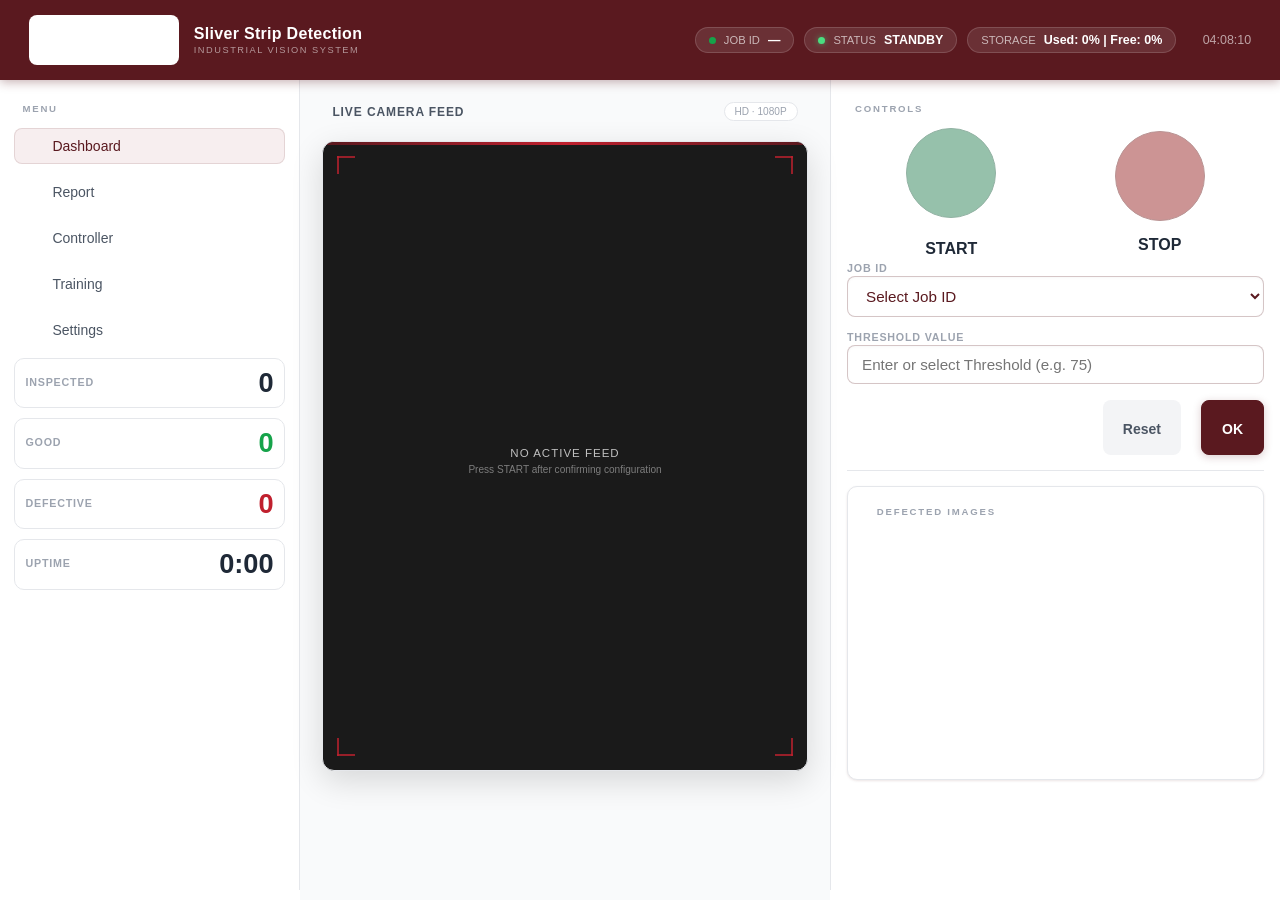
==== commit 596bfbe2: "Refactor settings navigation and create settings page - Changed the Settings button in index.html fr" ====
--- a/templates/index.html
+++ b/templates/index.html
@@ -75,9 +75,9 @@
         <div _href="training.html" onclick="bridge?.goTraining()" class="nav-btn" id="menuTraining">
           <i class="fas fa-graduation-cap"></i> Training
         </div>
-        <button class="nav-btn" onclick="openSettings()" id="menuSettings">
+        <a class="nav-btn" href="settings.html"  >
           <i class="fas fa-gear"></i> Settings
-        </button>
+        </a>
 
         <div class="metrics-row">
           <div class="metric">
--- a/static/css/style.css
+++ b/static/css/style.css
@@ -1764,4 +1764,4 @@
   font-weight: 700;
   color: var(--primary, #5a191f);
   background: rgba(90, 25, 31, 0.06);
-}+}
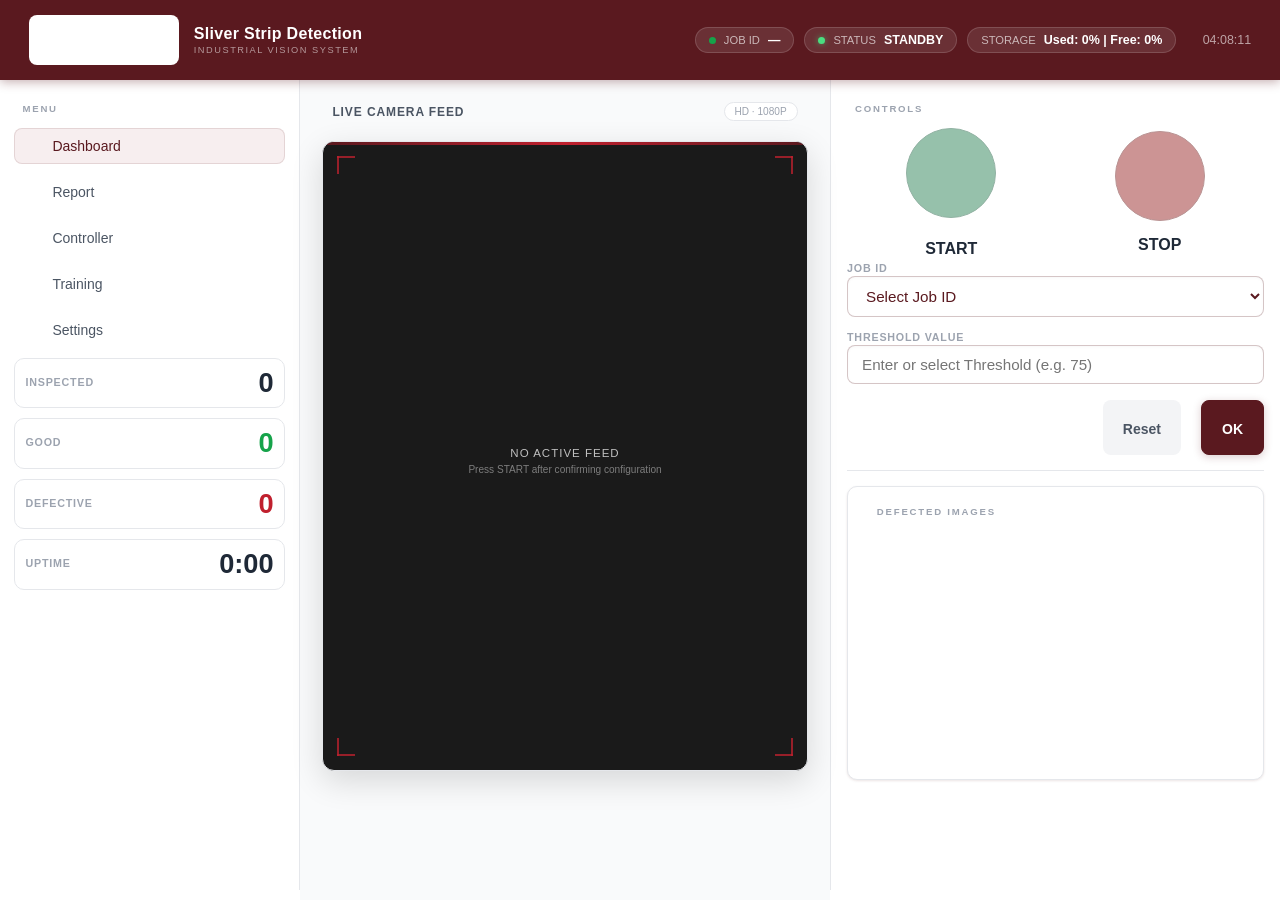
==== commit 0f38677a: "Fixed the bud, controller page id" ====
--- a/templates/index.html
+++ b/templates/index.html
@@ -68,7 +68,7 @@
         <a
           class="nav-btn"
           href="controller.html"
-          
+           id="menuController"
         >
           <i class="fas fa-sliders"></i> Controller
       </a>
